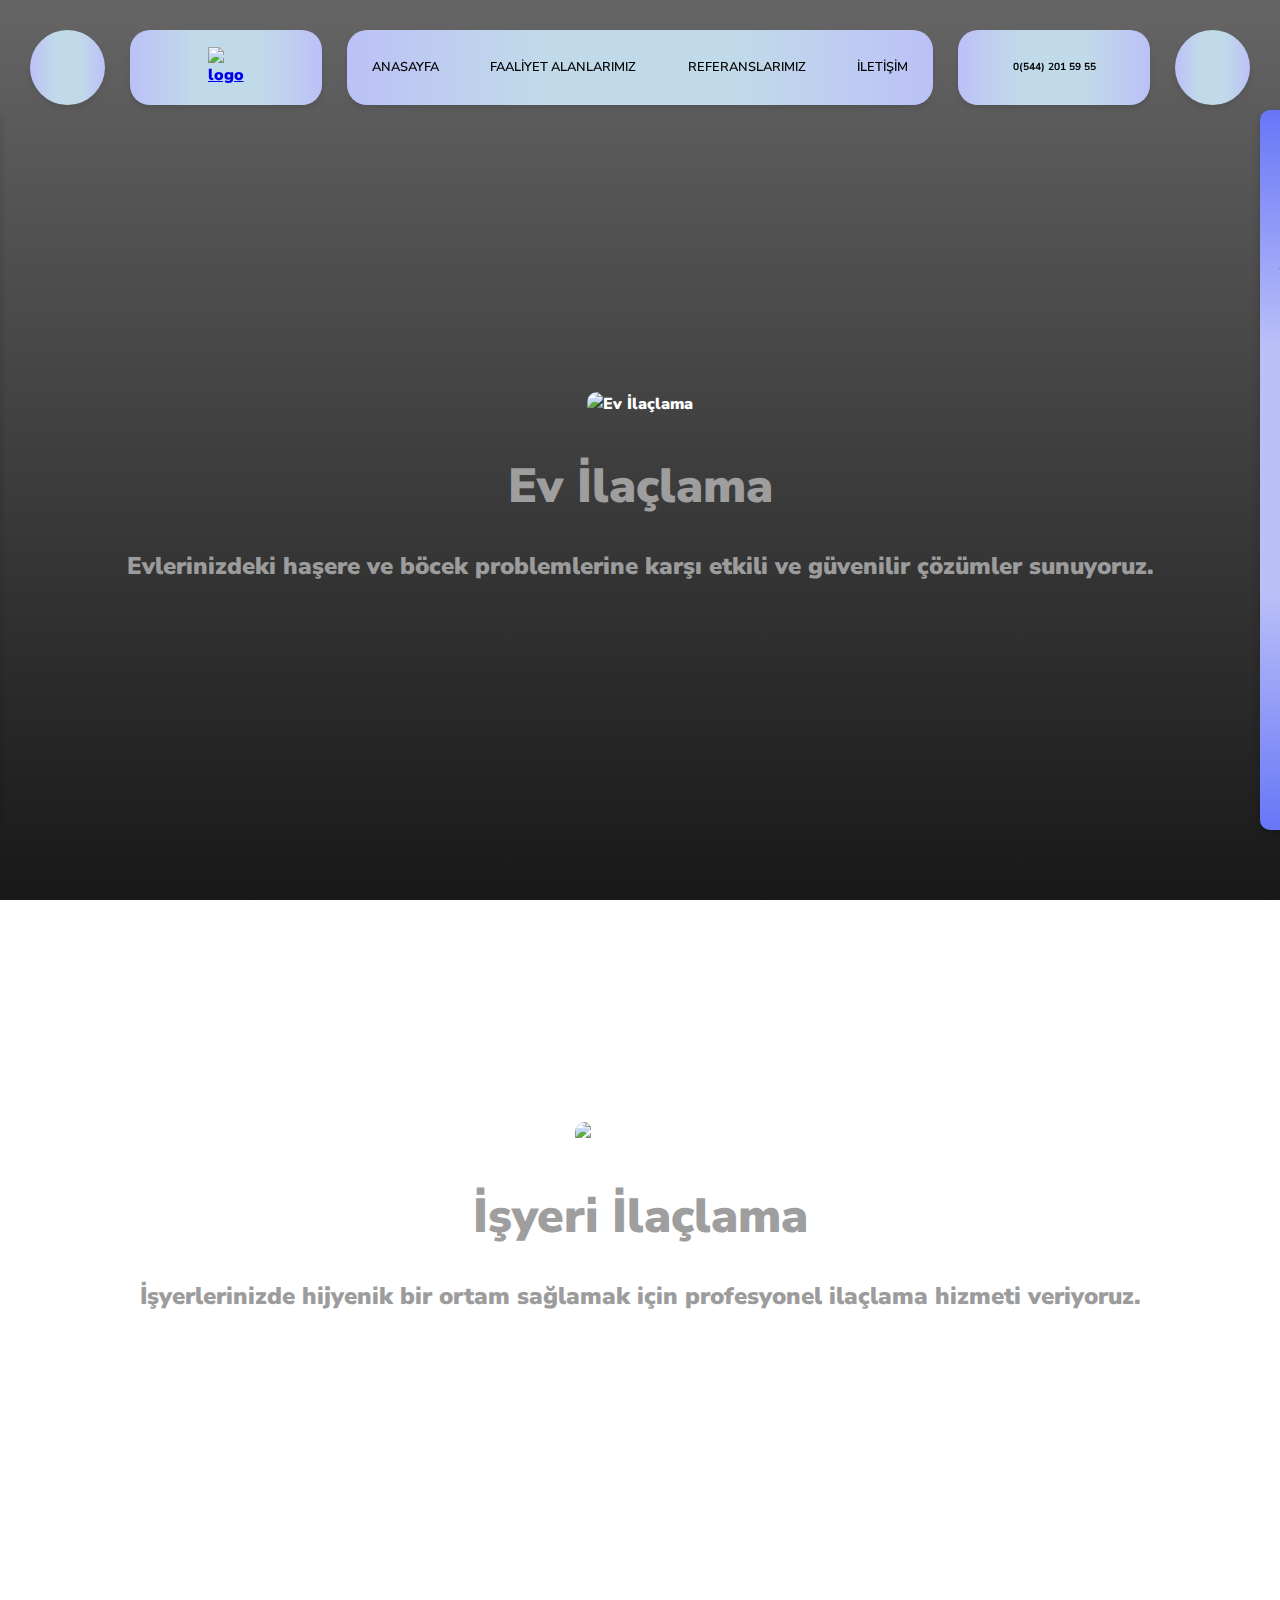
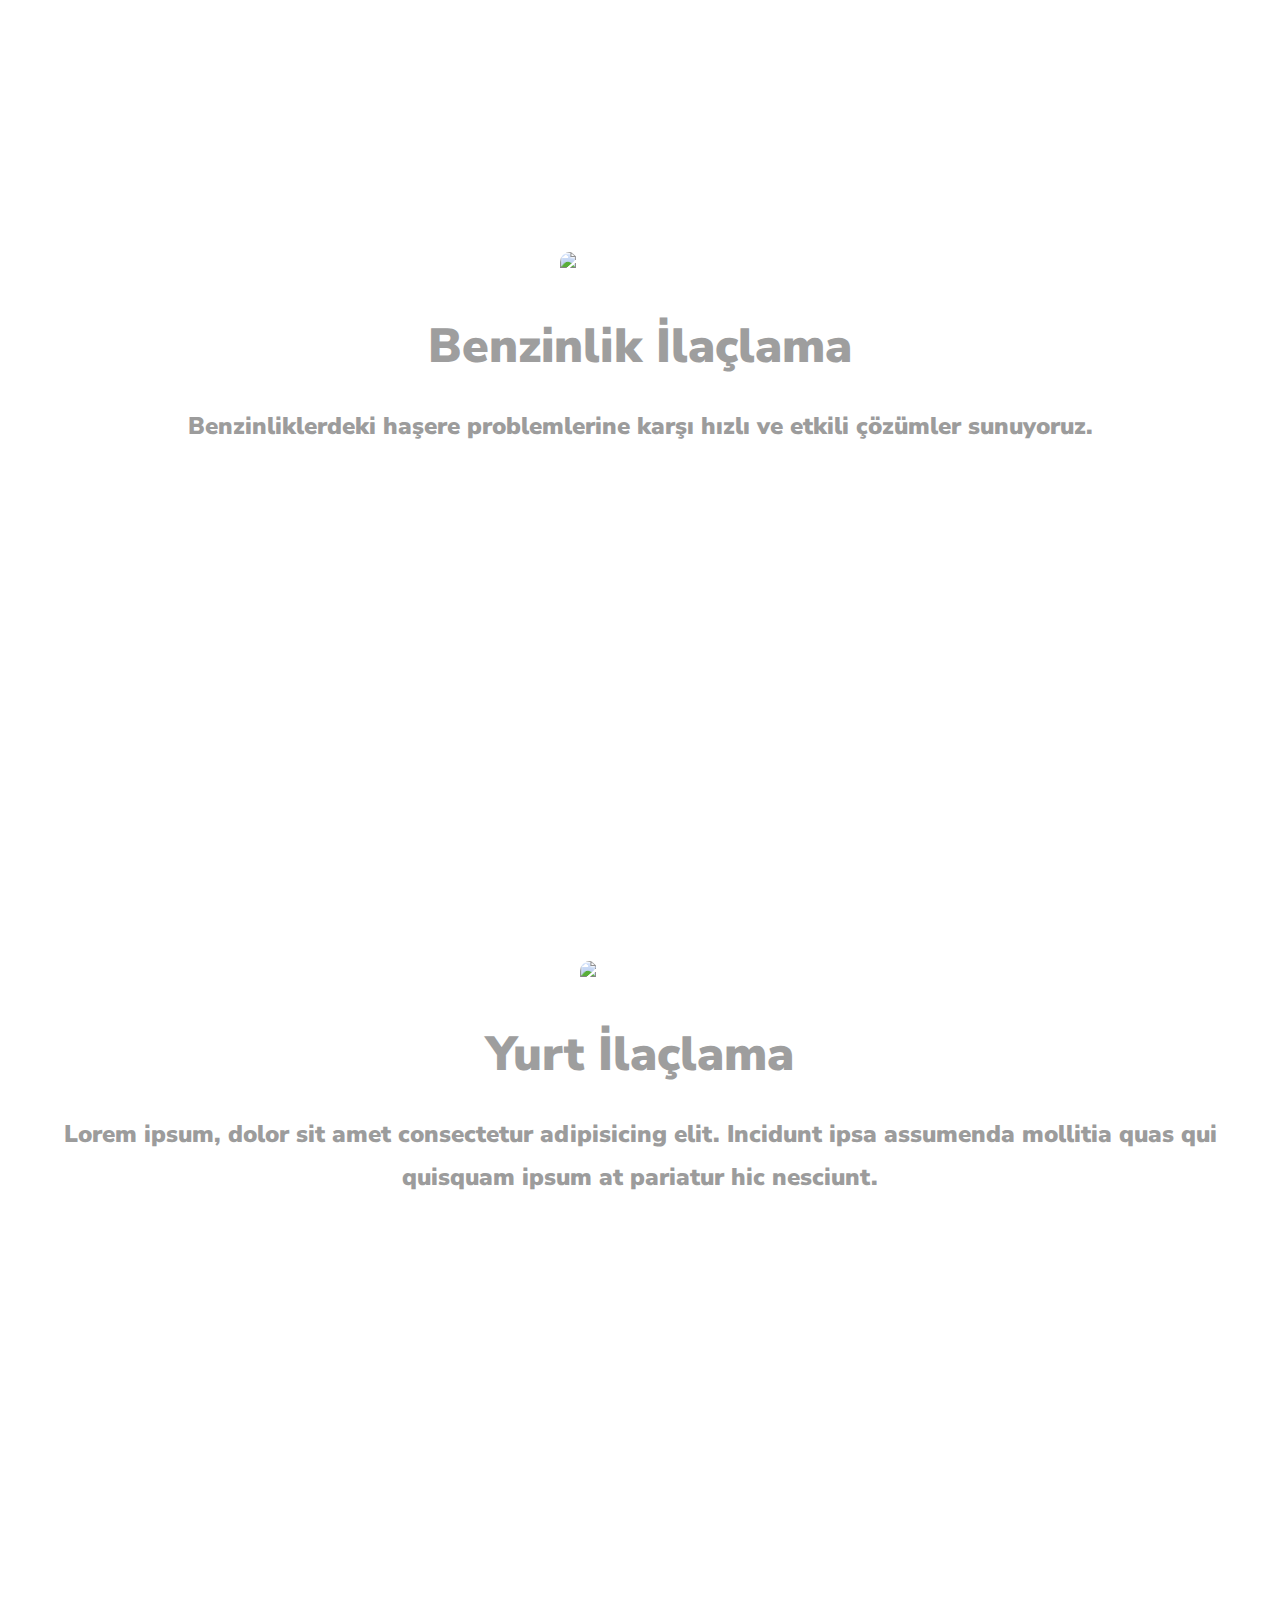
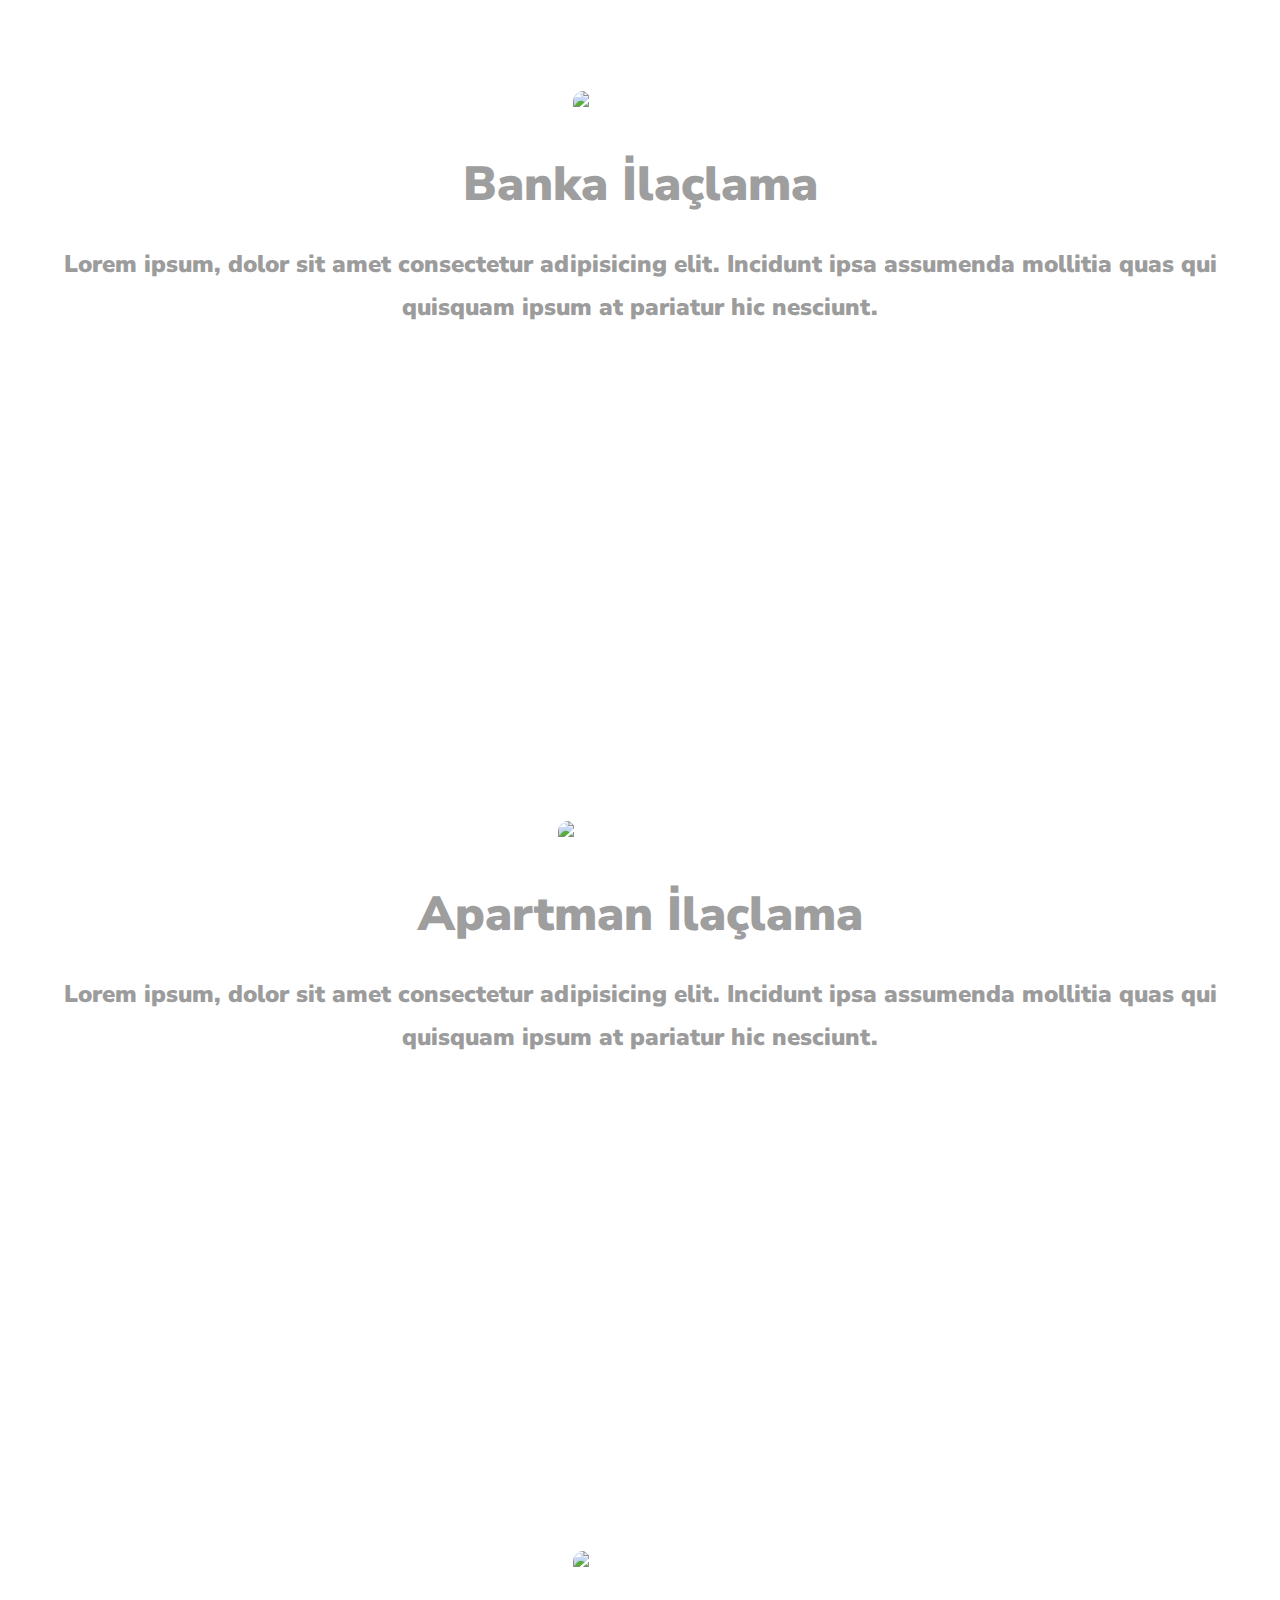
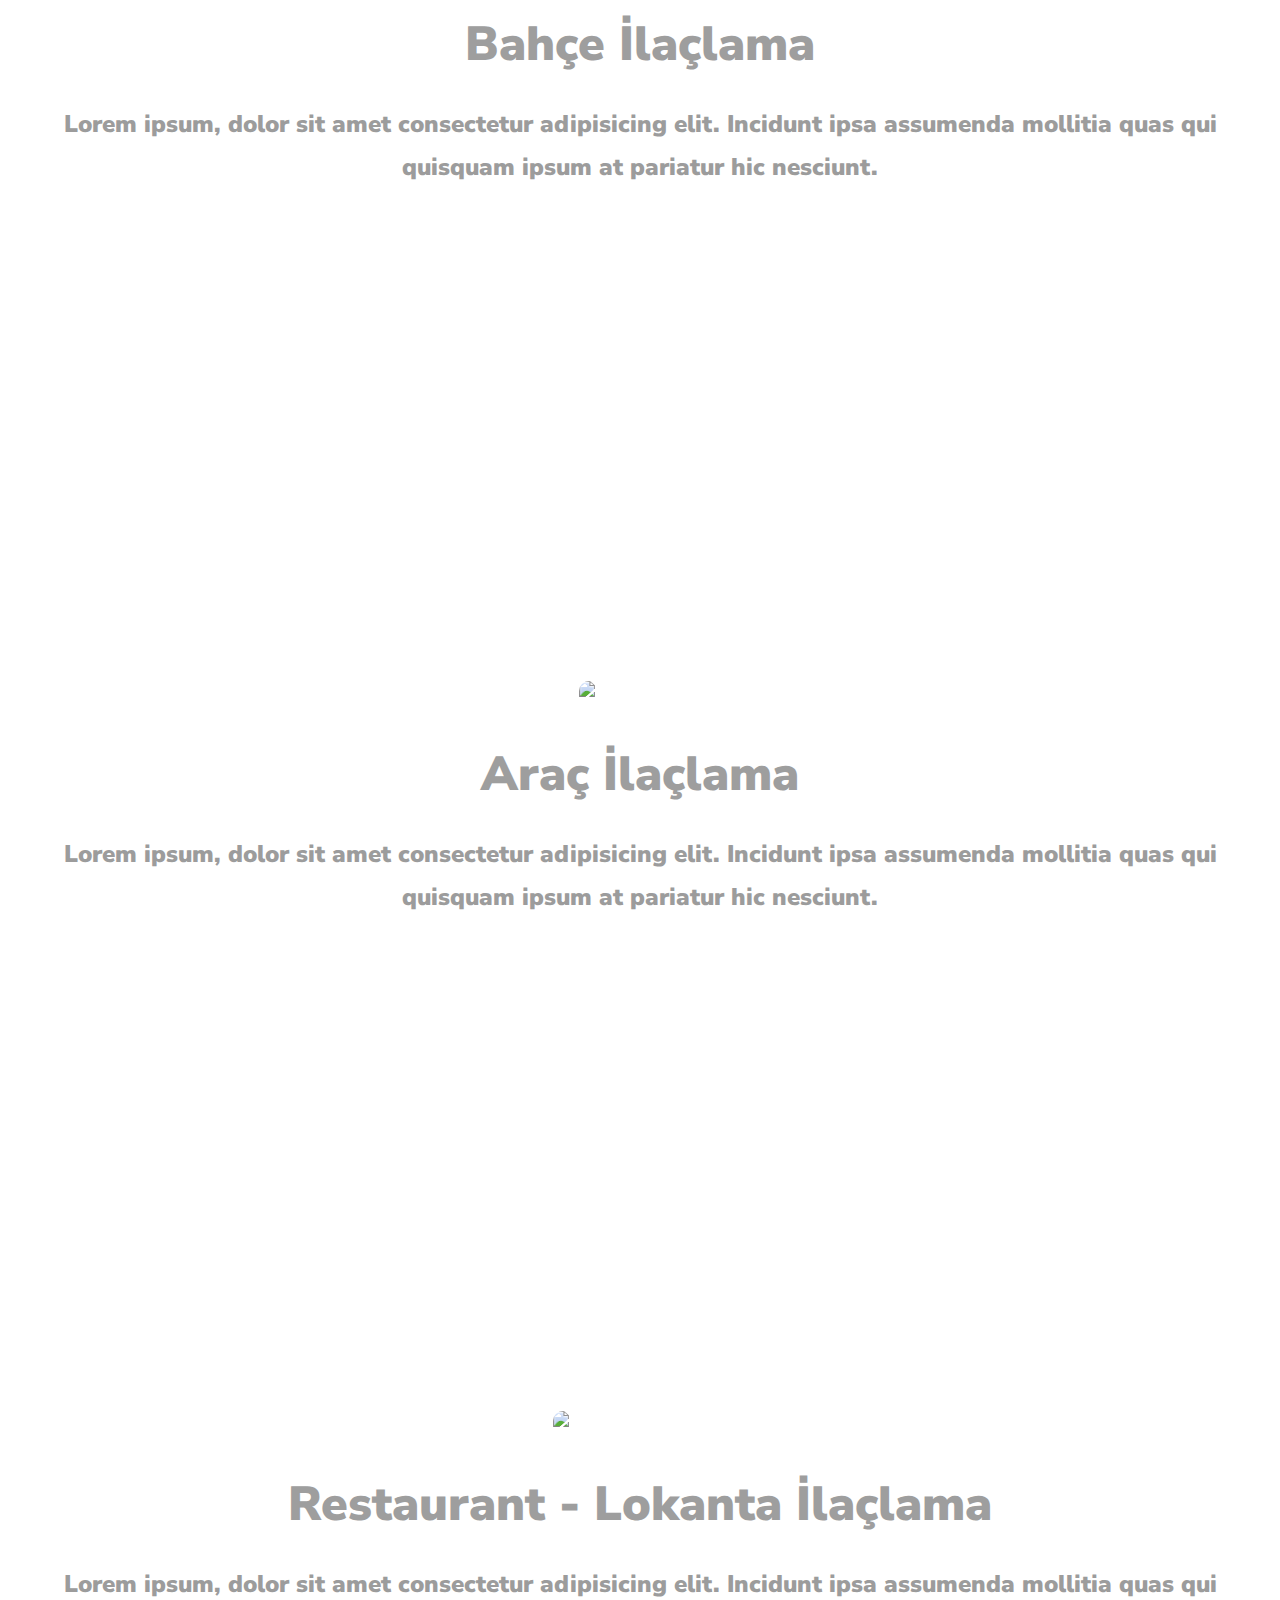
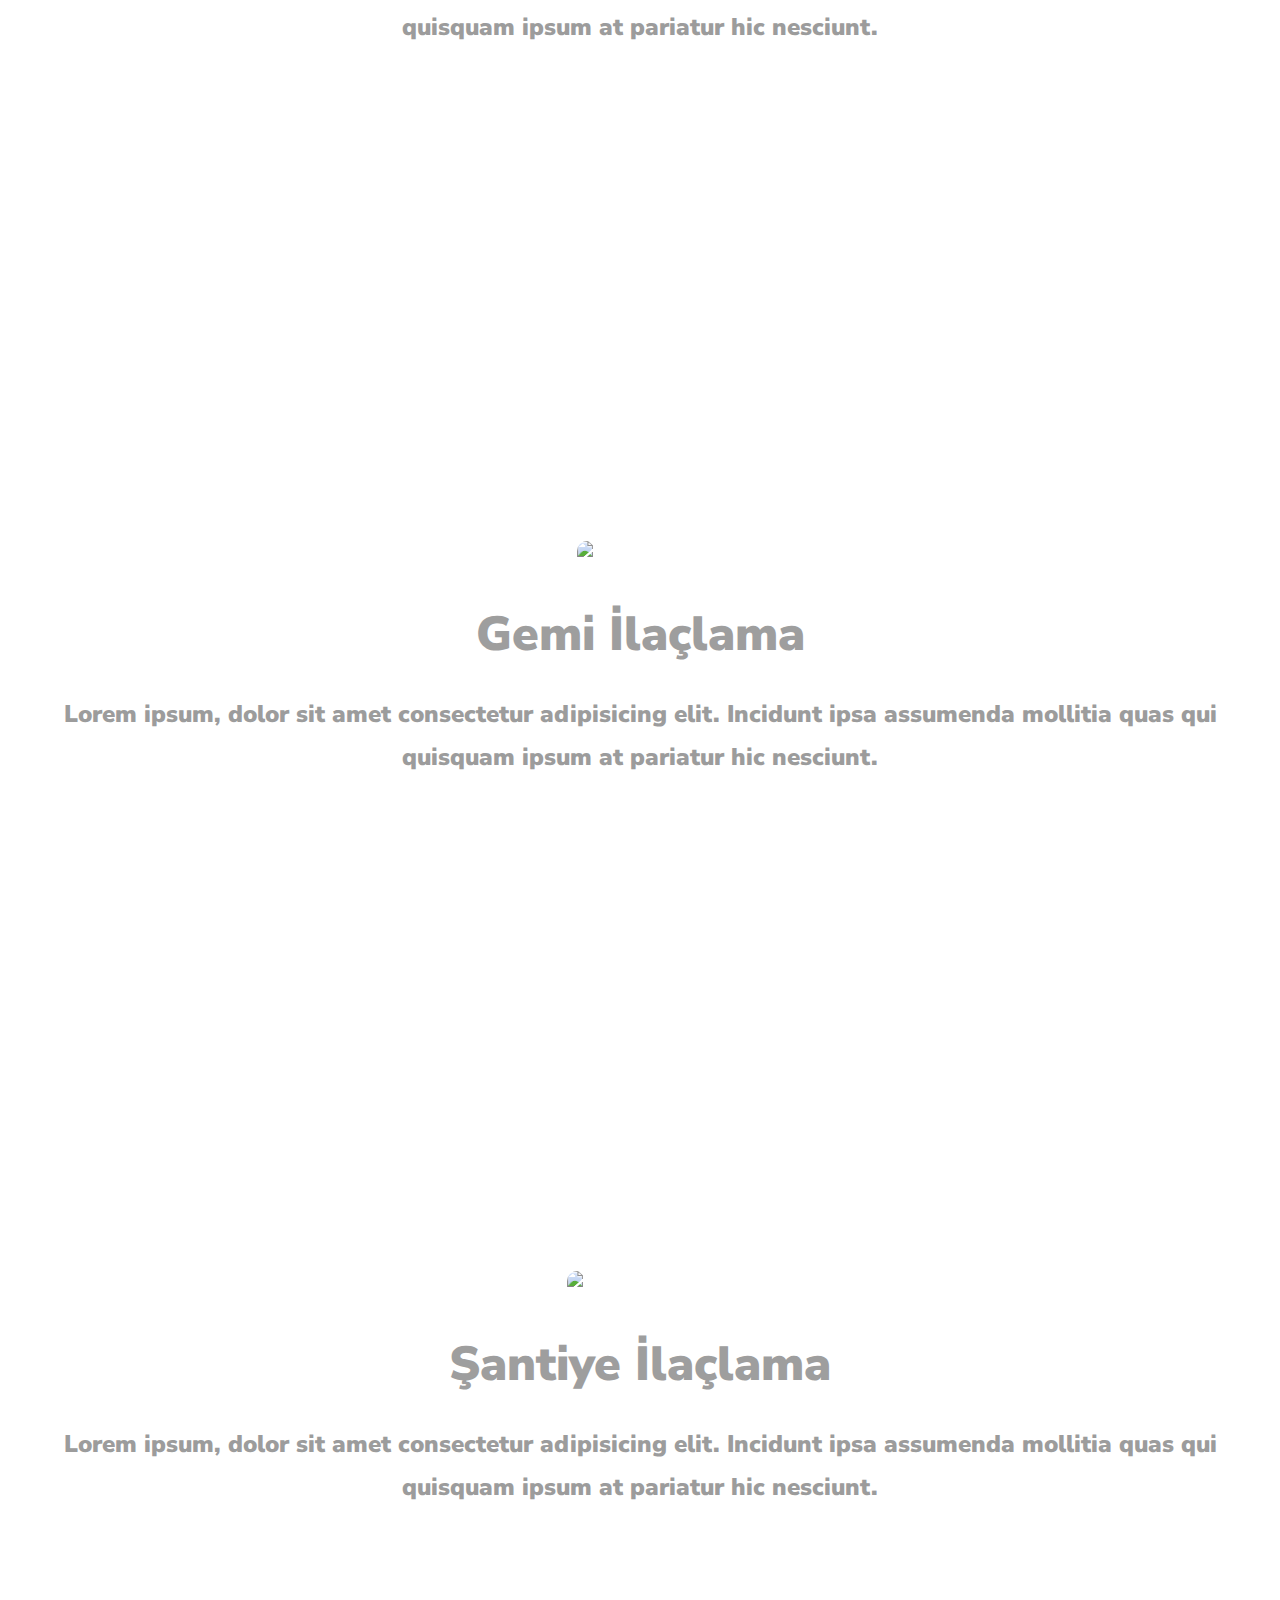
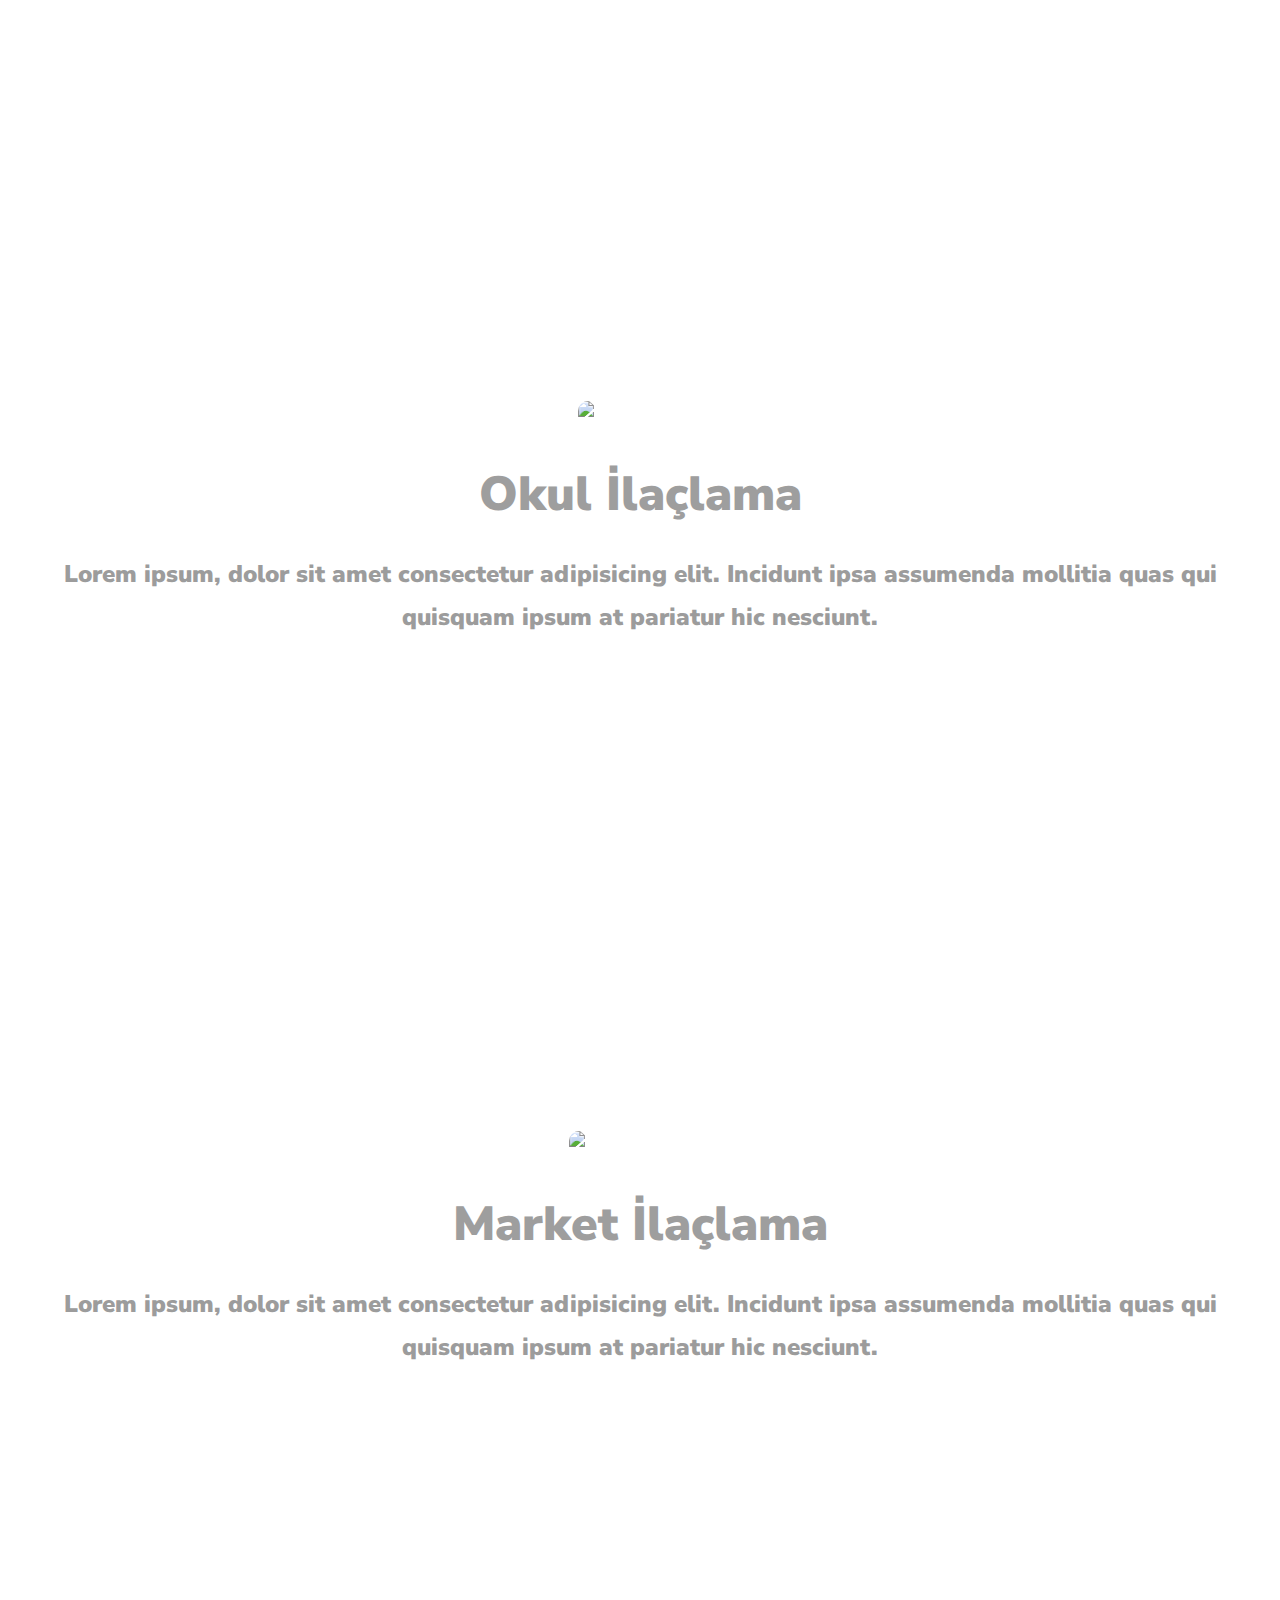
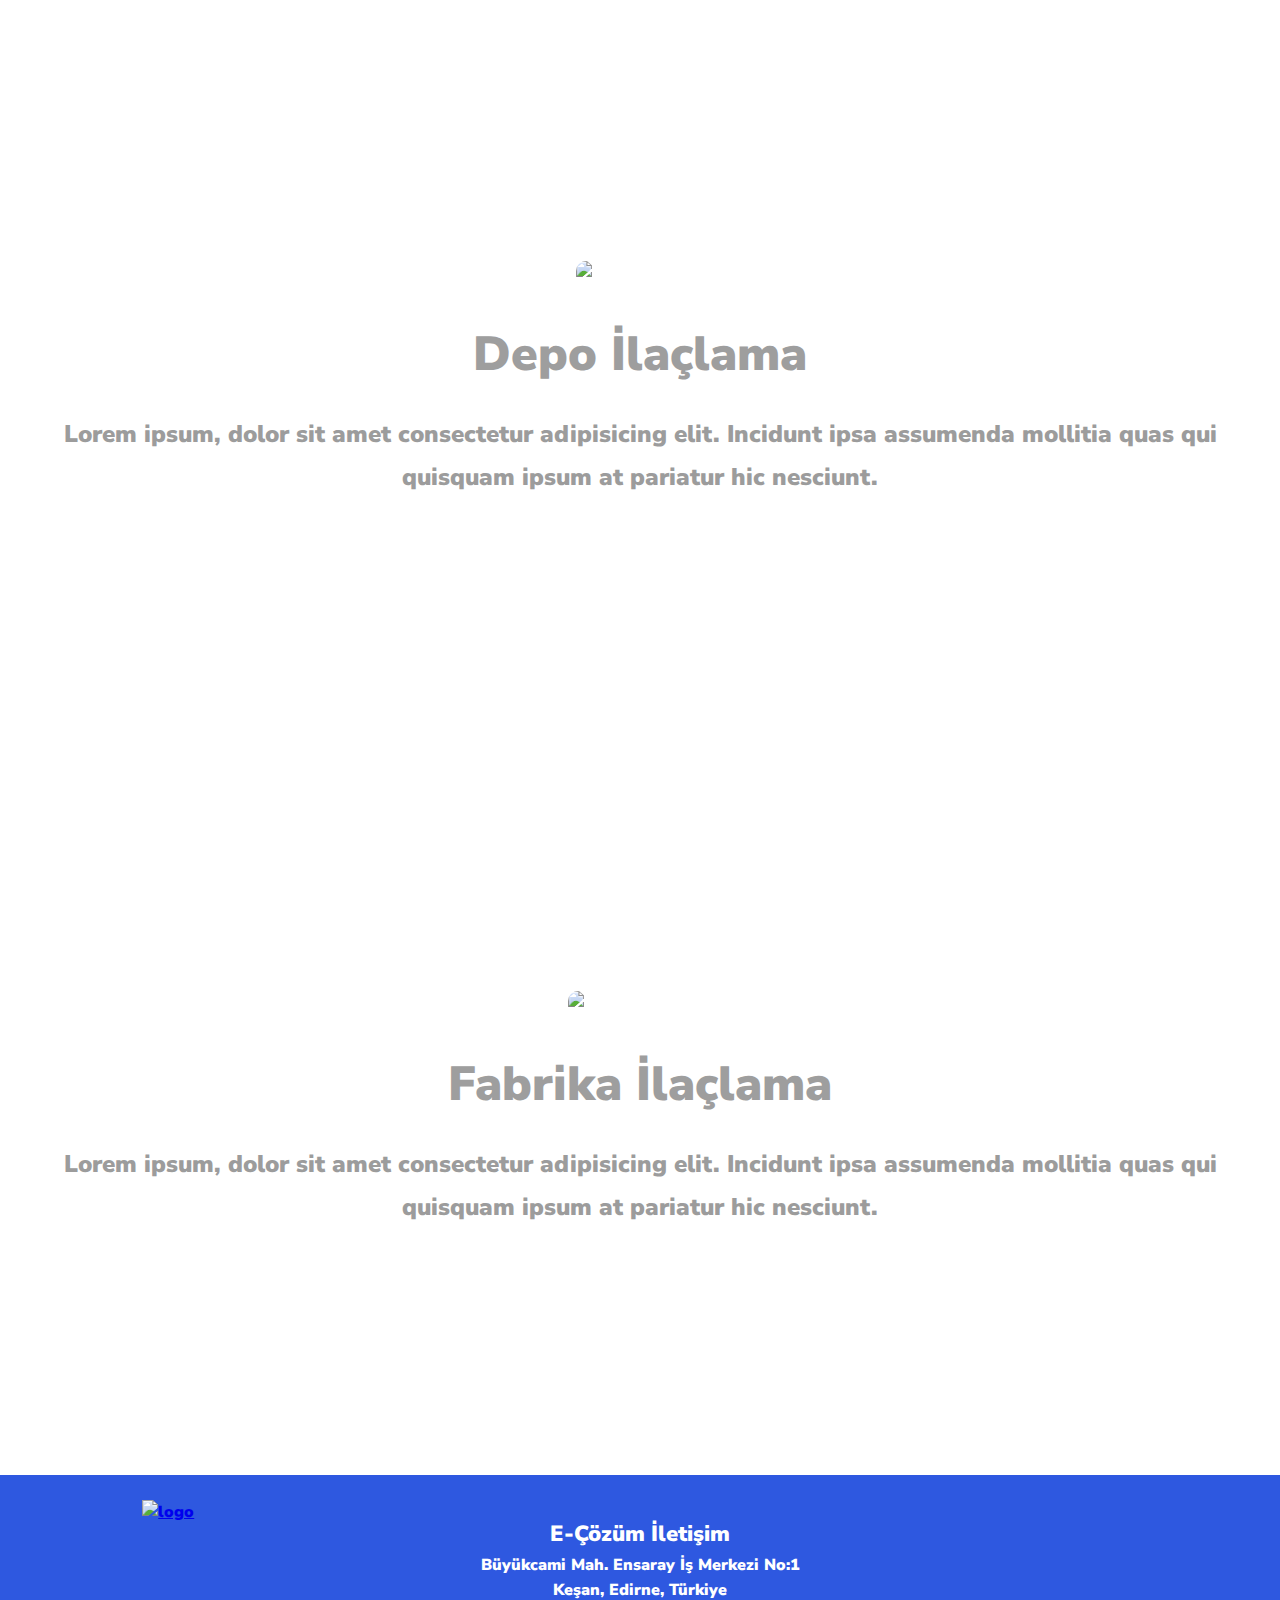
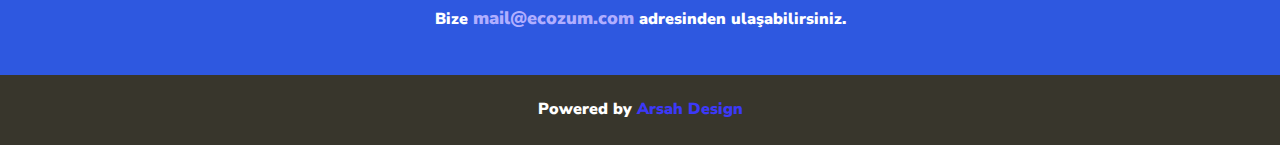
==== faaliyetler.html @ c4c4b260 "Add files via upload" ====
<!DOCTYPE html>
<html lang="tr">
<head>
    <meta charset="UTF-8">
    <meta name="viewport" content="width=device-width, initial-scale=1.0">
    <title>e-Çözüm - Faaliyet Alanları</title>
    <link rel="stylesheet" href="faaliyetler.css">
    <link rel="stylesheet" href="style.css">
    <link rel="icon" type="title_img" href="gör/logoyazısız.png">
</head>
<body>


    <nav class="navbar">

        <button id="navbuton" class="navbuton">
             <ion-icon name="menu-outline"></ion-icon>
         </button>
         
         <div class="navlogo">
            <a href="index.html"><img src="gör/logocozum.png" alt="logo" title="Anasayfa"> </a>            
         </div>
 
         <div class="navlogo2">
            <a href="index.html"><img src="gör/logoyazısız.png" alt="logo">  </a>           
         </div>
                       
         <div class="main-menu">
             <a href="index.html" class="nav-item">
                         
                 <span class="nav-text">ANASAYFA</span>   
             </a>
             <a href="faaliyetler.html" class="nav-item">
                         
                <span class="nav-text">FAALİYET ALANLARIMIZ</span>
             </a>
             <a href="referanslarımız.html" class="nav-item">
                         
                 <span class="nav-text">REFERANSLARIMIZ</span>
             </a>
             <a href="iletisim.html" class="nav-item">
                         
                 <span class="nav-text">İLETİŞİM</span>
             </a>
         </div>
                 
         <div class="navtel">
             <a href="tel:+905542015955" title="Ara"><ion-icon name="call"></ion-icon> 0(544) 201 59 55 </a>
         </div>
 
         <div class="navtel2">
             <a href="tel:+905542015955"><ion-icon name="call"></ion-icon></a>
         </div>
 
 
         <div class="navwp">
            <a href="https://wa.me/905542015955" target="_blank"><ion-icon name="logo-whatsapp"></ion-icon></a>           
         </div>
         
     </nav>

    <div class="side-menu" id="sideMenu">
        <a id="sidea" href="index.html"><img id="sidelogo" src="gör/logoyazılı.png" alt="logoo"></a>
        <ul>
            <li><a href="index.html">Anasayfa</a></li>
            <li><a href="faaliyetler.html">Faaliyet Alanlarımız</a></li>
            <li><a href="referanslarımız.html">Referanslarımız</a></li>
            <li><a href="iletisim.html">İletişim</a></li>
        </ul>
    </div>


    <!-- Sol Kenar Menüsü -->
    <aside class="side-menu-left">
        <ul>
            <li><a href="#ev">Ev İlaçlama</a></li>
            <li><a href="#isyeri">İşyeri-Ofis İlaçlama</a></li>
            <li><a href="#benzinlik">Benzinlik İlaçlama</a></li>
            <li><a href="#yurt">Yurt İlaçlama</a></li>
            <li><a href="#banka">Banka İlaçlama</a></li>
            <li><a href="#apartman">Apartman İlaçlama</a></li>
            <li><a href="#bahce">Bahçe İlaçlama</a></li>
            <li><a href="#arac">Araç İlaçlama</a></li>
            <li><a href="#restaurant-lokanta">Restaurant-Lokanta İlaçlama</a></li>
            <li><a href="#Gemi">Gemi İlaçlama</a></li>
            <li><a href="#santiye">Şantiye İlaçlama</a></li>
            <li><a href="#okul">Okul İlaçlama</a></li>
            <li><a href="#market">Market İlaçlama</a></li>
            <li><a href="#depo">Depo İlaçlama</a></li>
            <li><a href="#fabrika">Fabrika İlaçlama</a></li>
        </ul>
    </aside>

    <!-- Uygulama Alanları -->
    <section class="fullscreen-section" id="ev">
        <div class="content">
            <img src="gör/ev.jpg" alt="Ev İlaçlama">
            <h2>Ev İlaçlama</h2>
            <p>Evlerinizdeki haşere ve böcek problemlerine karşı etkili ve güvenilir çözümler sunuyoruz.</p>
        </div>
    </section>

    <section class="fullscreen-section" id="isyeri">
        <div class="content">
            <img src="gör/ofis.jpg" alt="İşyeri İlaçlama">
            <h2>İşyeri İlaçlama</h2>
            <p>İşyerlerinizde hijyenik bir ortam sağlamak için profesyonel ilaçlama hizmeti veriyoruz.</p>
        </div>
    </section>

    <section class="fullscreen-section" id="benzinlik">
        <div class="content">
            <img src="gör/logocozum.png" alt="Benzinlik İlaçlama">
            <h2>Benzinlik İlaçlama</h2>
            <p>Benzinliklerdeki haşere problemlerine karşı hızlı ve etkili çözümler sunuyoruz.</p>
        </div>
    </section>

    <section class="fullscreen-section" id="yurt">
        <div class="content">
            <img src="gör/yurt.jpg" alt="Yurt İlaçlama">
            <h2>Yurt İlaçlama</h2>
            <p>Lorem ipsum, dolor sit amet consectetur adipisicing elit. Incidunt ipsa assumenda mollitia quas qui quisquam ipsum at pariatur hic nesciunt.</p>
        </div>
    </section>

    <section class="fullscreen-section" id="banka">
        <div class="content">
            <img src="gör/logocozum.png" alt="Banka İlaçlama">
            <h2>Banka İlaçlama</h2>
            <p>Lorem ipsum, dolor sit amet consectetur adipisicing elit. Incidunt ipsa assumenda mollitia quas qui quisquam ipsum at pariatur hic nesciunt.</p>
        </div>
    </section>

    <section class="fullscreen-section" id="apartman">
        <div class="content">
            <img src="gör/apartman.jpg" alt="Apartman İlaçlama">
            <h2>Apartman İlaçlama</h2>
            <p>Lorem ipsum, dolor sit amet consectetur adipisicing elit. Incidunt ipsa assumenda mollitia quas qui quisquam ipsum at pariatur hic nesciunt.</p>
        </div>
    </section>

    <section class="fullscreen-section" id="bahce">
        <div class="content">
            <img src="gör/bahçe.jpg" alt="Bahçe İlaçlama">
            <h2>Bahçe İlaçlama</h2>
            <p>Lorem ipsum, dolor sit amet consectetur adipisicing elit. Incidunt ipsa assumenda mollitia quas qui quisquam ipsum at pariatur hic nesciunt.</p>
        </div>
    </section>

    <section class="fullscreen-section" id="arac">
        <div class="content">
            <img src="gör/logocozum.png" alt="Araç İlaçlama">
            <h2>Araç İlaçlama</h2>
            <p>Lorem ipsum, dolor sit amet consectetur adipisicing elit. Incidunt ipsa assumenda mollitia quas qui quisquam ipsum at pariatur hic nesciunt.</p>
        </div>
    </section>

    <section class="fullscreen-section" id="restaurant-lokanta">
        <div class="content">
            <img src="gör/lokanta.jpg" alt="Restaurant İlaçlama">
            <h2>Restaurant - Lokanta İlaçlama</h2>
            <p>Lorem ipsum, dolor sit amet consectetur adipisicing elit. Incidunt ipsa assumenda mollitia quas qui quisquam ipsum at pariatur hic nesciunt.</p>
        </div>
    </section>

    <section class="fullscreen-section" id="gemi">
        <div class="content">
            <img src="gör/logocozum.png" alt="Gemi İlaçlama">
            <h2>Gemi İlaçlama</h2>
            <p>Lorem ipsum, dolor sit amet consectetur adipisicing elit. Incidunt ipsa assumenda mollitia quas qui quisquam ipsum at pariatur hic nesciunt.</p>
        </div>
    </section>

    <section class="fullscreen-section" id="santiye">
        <div class="content">
            <img src="gör/şantiye.jpg" alt="Şantiye İlaçlama">
            <h2>Şantiye İlaçlama</h2>
            <p>Lorem ipsum, dolor sit amet consectetur adipisicing elit. Incidunt ipsa assumenda mollitia quas qui quisquam ipsum at pariatur hic nesciunt.</p>
        </div>
    </section>

    <section class="fullscreen-section" id="okul">
        <div class="content">
            <img src="gör/okul.jpg" alt="Okul İlaçlama">
            <h2>Okul İlaçlama</h2>
            <p>Lorem ipsum, dolor sit amet consectetur adipisicing elit. Incidunt ipsa assumenda mollitia quas qui quisquam ipsum at pariatur hic nesciunt.</p>
        </div>
    </section>

    <section class="fullscreen-section" id="market">
        <div class="content">
            <img src="gör/logocozum.png" alt="Market İlaçlama">
            <h2>Market İlaçlama</h2>
            <p>Lorem ipsum, dolor sit amet consectetur adipisicing elit. Incidunt ipsa assumenda mollitia quas qui quisquam ipsum at pariatur hic nesciunt.</p>
        </div>
    </section>

    <section class="fullscreen-section" id="depo">
        <div class="content">
            <img src="gör/logocozum.png" alt="Depo İlaçlama">
            <h2>Depo İlaçlama</h2>
            <p>Lorem ipsum, dolor sit amet consectetur adipisicing elit. Incidunt ipsa assumenda mollitia quas qui quisquam ipsum at pariatur hic nesciunt.</p>
        </div>
    </section>

    <section class="fullscreen-section" id="fabrika">
        <div class="content">
            <img src="gör/fabrika.jpg" alt="Fabrika İlaçlama">
            <h2>Fabrika İlaçlama</h2>
            <p>Lorem ipsum, dolor sit amet consectetur adipisicing elit. Incidunt ipsa assumenda mollitia quas qui quisquam ipsum at pariatur hic nesciunt.</p>
        </div>
    </section>

    <button id="scr" class="scroll-to-top" onclick="scrollToTop()"><ion-icon class="up_icon" name="chevron-up-outline"></ion-icon></button>


    <footer>

       
        <div id="yan">
            <a href="index.html"><img src="gör/logoyazılıbeyaz.png" alt="logo"></a>
             <span id="addrs">  
                <p id="cont-ttl">E-Çözüm İletişim</p>
                <p id="cont">Büyükcami Mah. Ensaray İş Merkezi No:1 <br>Keşan, Edirne, Türkiye</p>
                <p id="ilp">Bize <a id="fmail" href="mailto:mail@ecozum.com">mail@ecozum.com</a> adresinden ulaşabilirsiniz.</p>
             </span>

             <div id="social">
                <a href="https://www.instagram.com/e.cozumcevre" target="_blank"><ion-icon name="logo-instagram"></ion-icon></a>
                <a href="https://wa.me/905542015955" target="_blank"><ion-icon name="logo-whatsapp"></ion-icon></a>
             </div>
        </div>

        
    

 
 </footer>
 <footer id="deep">
    <p>Powered by <a href="https://arsahhub.github.io/arsah/" target="_blank">Arsah Design</a></p>

  </footer> 


    <script src="script.js"></script>

    
    <script type="module" src="https://unpkg.com/ionicons@7.1.0/dist/ionicons/ionicons.esm.js"></script>
    <script nomodule src="https://unpkg.com/ionicons@7.1.0/dist/ionicons/ionicons.js"></script>


</body>
</html>
---- faaliyetler.css ----
body {
    
    background-image: 
     linear-gradient(
       rgba(0, 0, 0, 0.604),  
       rgba(0, 0, 0, 0.907)
     ), 
     url(/gör/bcdeneme2.jpg);
     /* background-image: url(/gör/bcdeneme2.jpg); */
     background-size: cover;
     background-attachment: fixed;
     background-position: 50%;
     transition: 0.5s;
     line-height: 1.6;
     color: #ffffff;    
 }

/* Sağ Kenar Menüsü */
.side-menu-left {
    position: fixed;
    right: -230px; /* Menü başlangıçta gizli */
    height: 80%;
    top: 110px;
    background: linear-gradient(to top,#6776f7,#bbc1f7,#bbc1f7,#6776f7);
    border-radius: 10px;
    box-shadow: 0 4px 8px rgba(0, 0, 0, 0.2);
    padding: 20px;
    z-index: 1000;
    width: 250px; /* Menü genişliği */
    transition:  0.3s;
    animation:infinite 8s merhabı;
    animation-delay: 2s;
    overflow-y: scroll;
    
}

@keyframes merhabı{
    15%{transform: translatex(-10px);}
    17%{transform: translatex(0);}
    100%{transform: 0;}
}

.side-menu-left:hover {
    right: -19px; /* Fare üzerine gelince menü açılsın */
    animation: none;
}

.side-menu-left ul {
    list-style: none;
    padding: 0;
    margin: 0;
}

.side-menu-left ul li {
    margin-bottom: 15px;
}

.side-menu-left ul li a {
    text-decoration: none;
    color: #333;
    font-size: 1.1rem;
    transition: color 0.3s;
}

.side-menu-left ul li a:hover {
    color: #ffffff;
}

.fullscreen-section {
    height: 730px;
    display: flex;
    justify-content: center;
    align-items: center;
    text-align: center;
    background-size: cover;
    background-position: center;
    
}


.fullscreen-section .content {
    max-width: 1200px;
    width: 100%;
    padding: 20px;
}

.fullscreen-section img {
    max-width: 100%;
    height: auto;
    border-radius: 10px;
    margin-bottom: 30px;
    width: 800px;
}

.fullscreen-section h2 {
    font-size: 3rem;
    margin-bottom: 20px;
    color: #9e9e9e;
}

.fullscreen-section p {
    font-size: 1.5rem;
    color: #9c9c9c;
    line-height: 1.8;
}
---- style.css ----
@import url('https://fonts.googleapis.com/css2?family=Nunito+Sans:ital,opsz,wght@0,6..12,200..1000;1,6..12,200..1000&display=swap');
*{
    padding: 0;
    margin: 0;
    box-sizing: border-box;
    font-family: "Nunito Sans", serif;
    font-weight: bolder;
    scroll-behavior: smooth;

}

/* body {
    
   background-image: 
    linear-gradient(
      rgba(0, 0, 0, 0.404),  
      rgba(0, 0, 0, 0.507)
    ), 
    url(/gör/bcdeneme2.jpg);
    background-size: cover;
    background-attachment: fixed;
    background-position: 50%;
    transition: 0.5s;
    line-height: 1.6;
    color: #ffffff;    
} */

.navbar {
    margin-top: 30px;
    height: 75px;
    justify-content: space-evenly;
    align-items: center;
    display: flex;
    width: 100%;
    margin-bottom: 20px;
    padding-left: 5px;
    padding-right: 5px;
    position: sticky;
    top: 10px;
    z-index: 9999;

}

.navbuton{
    background: linear-gradient(to left,#bbc1f7,#c1dae9,#c1dae9,#bbc1f7);
    display: flex;
    align-items: center;
    justify-content: center;
    height: 75px;
    width: 75px;
    border-radius: 50%;
    box-shadow: 0 4px 6px -1px rgba(0, 0, 0, 0.1);
    text-align: center;
    transition: 0.3s;
    cursor: pointer;
    overflow: hidden;
    border: none;

    
}



.navbuton ion-icon{
        color: black;
        width: 100%;
        padding-top: 30px;
        padding-bottom: 30px;
        overflow: hidden;
        font-size: 40px;
        transition: 0.3s;
}

.navbuton ion-icon:hover{
    transform: scale(1.05);
    color: #ce250e;
}


.navlogo{
    background: linear-gradient(to left,#bbc1f7,#c1dae9,#c1dae9,#bbc1f7);
    display: flex;
    align-items: center;
    justify-content: center;
    height: 75px;
    border-radius: 20px;
    box-shadow: 0 4px 6px -1px rgba(0, 0, 0, 0.1); 
    transition: 0.3s;
    width: 15vw;

}
.navlogo a{
    display: flex;
    align-items: center;
    justify-content: center;
    height: 100%;
}

.navlogo:hover{
    transform: scale(1.09);
}

.navlogo img{
    width: 70%;

}

.navlogo2{
    background: linear-gradient(to left,#bbc1f7,#c1dae9,#c1dae9,#bbc1f7);
    display: flex;
    align-items: center;
    justify-content: center;
    height: 75px;
    border-radius: 10px;
    box-shadow: 0 4px 6px -1px rgba(0, 0, 0, 0.1);
    transition: 0.3s;
    width: 45vw;
    display: none;
    overflow: hidden;
    
}

.navlogo2 img{
    height: 70%;
    padding-left: 200px;
    padding-right: 200px;

}
.navlogo2 a{
    display: flex;
    align-items: center;
    justify-content: center;
    height: 100%;

}



.navtel{
    background: linear-gradient(to left,#bbc1f7,#c1dae9,#c1dae9,#bbc1f7);
    display: flex;
    align-items: center;
    justify-content: center;
    height: 75px;
    min-width: 75px;
    border-radius: 20px;
    box-shadow: 0 4px 6px -1px rgba(0, 0, 0, 0.1);
    text-align: center;  
    width: 15vw; 
}

.navtel2{
    background: linear-gradient(to left,#bbc1f7,#c1dae9,#c1dae9,#bbc1f7);
    display: flex;
    align-items: center;
    justify-content: center;
    height: 75px;
    width: 75px;
    border-radius: 150px;
    box-shadow: 0 4px 6px -1px rgba(0, 0, 0, 0.1);
    text-align: center; 
    display: none; 
}

.navwp{
    background: linear-gradient(to left,#bbc1f7,#c1dae9,#c1dae9,#bbc1f7);
    display: flex;
    align-items: center;
    justify-content: center;
    height: 75px;
    width: 75px;
    border-radius: 150px;
    box-shadow: 0 4px 6px -1px rgba(0, 0, 0, 0.1);
    text-align: center;
    transition: 0.3s;
    cursor: pointer;
    overflow: hidden;
    border: none;

}

.mobilwp{
    background: linear-gradient(to left,#bbc1f7,#c1dae9,#c1dae9,#bbc1f7);
    display: none;
    position: sticky;
    align-items: center;
    justify-content: center;
    height: 45px;
    width: 45px;
    border-radius: 150px;
    box-shadow: 0 4px 6px -1px rgba(0, 0, 0, 0.1);
    text-align: center;
    transition: 0.3s;
    cursor: pointer;
    overflow: hidden;
    border: none;
    bottom: 5px;
    left: 10px;
    z-index: 9998;
}
.mobilwp a{
    color: green;
    width: 100%;
    padding-top: 35px;
    padding-bottom: 23px;
    overflow: hidden;
    font-size: 40px;
    transition: 0.3s;
}
.navwp a{
    color: green;
    width: 100%;
    padding-top: 35px;
    padding-bottom: 23px;
    overflow: hidden;
    font-size: 40px;
    transition: 0.3s;
    
}
.navwp a:hover{
    color: #ce250e;
    transform: scale(1.05);
}

.navtel a{
    color: black;
    width: 100%;
    padding-top: 30px;
    padding-bottom: 30px;
    overflow: hidden;
    text-decoration: none;
    padding-left: 2vw;
    padding-right: 2vw;
    font-size: 0.8vw;
    font-weight: 700;
    
}

.navtel a:hover{
    color: #ce250e;
}
.navtel:hover{
    animation: 0.4s normal tel;
}

.navtel2 a{
    color: black;
    width: 100%;
    padding-top: 33px;
    padding-bottom: 27px;
    overflow: hidden;
    text-decoration: none;
    padding-left: 2vw;
    padding-right: 2vw;

    
}

.navtel2 a:hover{
    color: #ce250e;
}
.navtel2:hover{
    animation: 0.4s normal tel;
}

@keyframes tel{
    16%{transform: translateX(5px);}
    33%{transform: translateX(-5px);}
    47%{transform: translateX(5px);}
    66%{transform: translateX(-5px);}
    72%{transform: translateX(5px);}
    100%{translate:0 ;}
    
}

.main-menu {
    display: flex;
    align-items: center;
    gap: 4vw;   
    background: linear-gradient(to left,#bbc1f7,#c1dae9,#c1dae9,#bbc1f7);
    box-shadow: 0 4px 6px -1px rgba(0, 0, 0, 0.1);  
    border-radius:20px;
    height: 100%;
    padding-left: 2vw;
    padding-right: 2vw;
}


.nav-item {
    display: flex;
    align-items: center;
    gap: 0.25rem;
    text-decoration: none;
    color: #000000;
    position: relative;
    transition: all 0.2s;
    
}

.nav-item:hover {
    color: #ce250e;
    font-weight: 100px;
}

.nav-item .icon {
    transition: transform 0.2s;
}

.nav-item:hover .icon {
    transform: scale(1.1);
}

.nav-item::after {
    content: '';
    position: absolute;
    bottom: 0;
    left: 0;
    width: 100%;
    height: 2px;
    background-color: #ce250e;
    transform: scaleX(0);
    transition: transform 0.2s;
}

.nav-item:hover::after {
    transform: scaleX(1);
}

.nav-text {
    font-weight: 600;
    font-size: 1vw;
    
}





footer{
    
    display: flex;
    align-items: center;
    height: 200px;
    background-color: #2e58e0;
    justify-content: center;
}
#addrs{
    display: flex;
    flex-direction: column;
    text-align: center;
    
    min-width: 202px;
}
#cont-ttl{
    color: white;
    font-size: 22px;  
}
 
#cont{
    color: white;
}
footer img{
    display: flex;
    width: 150px;
    min-height: 150px;
    
}

#ilp{
    color: white;
}

#fmail{
    color: #b0aeff;
    text-decoration: none;
    font-size: large;
}



#yan{
    display: flex;
    justify-content: space-evenly;
    align-items: center;
    width: 100%;
    
   
}

#social{
   min-width: 150px;
   height: 150px;
   justify-content: space-evenly;
   align-items: center;
   display: flex;
   flex-direction: column;
}

#social ion-icon{
    color: #ffffff;
    font-size: 25px;
    transition: 0.5s;
}

#social ion-icon:hover{
    scale: 1.2;
    
}



#deep{
    text-align: center;
    color: #ffffff;
    background-color: #38362c;
    bottom: 0;
    width: 100%;
    height: 70px;
    align-items: center;
    justify-content: center;
    
}

#deep a{
    color: #3c39f8;
    text-decoration: none;
    transition: 0.3s;
}

#deep a:hover{
    text-decoration: underline 2px solid;
}
#sidelogo{
    width: 100%;
    display: flex;
}

#sidea{
    display: flex;
    width: 70%;
    margin: 0 auto;
}
.side-menu {
    position: fixed;
    border-radius: 10px;
    left: -250px; /* Başlangıçta gizli */
    width: 250px;
    height: 80%;
    top: 110px;
    background: linear-gradient(to top,#6776f7,#bbc1f7,#bbc1f7,#6776f7);
    padding-top: 20px;
    box-shadow: 2px 0 5px rgba(0, 0, 0, 0.1);
    transition: left 0.3s ease; /* Kayma animasyonu */
    z-index: 10000;
}

.side-menu ul {
    list-style: none;
    padding: 0;
    margin: 0 auto;
    padding-top: 50px;
    width: 90%;
}

.side-menu ul li {
    margin: 20px 0;
}

.side-menu ul li a {
    text-decoration: none;
    color: rgb(231, 216, 198);
    display: block;
    padding: 10px 30px;
    transition:  0.3s, color 0.3s;
    background-color: #6776f7;
    border-radius: 10px;
    
}

.side-menu ul li a:hover {
    background-color: #575757;
    color: #ffffff;
    border-radius: 5px;
    transform: scaley(1.1);
}

.scroll-to-top {
    position: fixed;
    bottom: 20px;
    right: -50px;
    width: 40px;
    height: 40px;
    border: none;
    border-radius: 10px;
    cursor: pointer;
    background-color: #6776f7;
    transition: 500ms;
    z-index: 1000;
    display: flex;
    align-items: center;
    justify-content: center;
    
}
.scroll-to-top ion-icon{
    color: #531a12;
    font-size: 1.5rem;
    margin: 0 auto;
    
}

.scroll-to-top:hover {
    background-color: #5162f5;
    transform: translateY(-5px);
    
}

@media screen and (max-width: 888px){
    .navlogo{
        display: none;
    }
    .navlogo2{
        display: flex;
        padding-left: 60px;
        padding-right:60px;
    }
    .navwp{
        display: none;
    }
    .main-menu{
        display: none;
    }
    .navbuton{
        display: flex;
    }

    .navbar{
        justify-content: space-around;
        margin-bottom: 30px;
    }

    .slider{
        width: 90vw;
        height: 51vw;
    }
    .navtel{
        display: none;
    }
    .navtel2{
        display: flex;
    }

    .mobilwp{
        display: flex;
    }
   
    #yan{
    flex-direction: column-reverse;
    }
    
    footer{
        height: auto;
    }

    #social{
        flex-direction: row;
    }
}
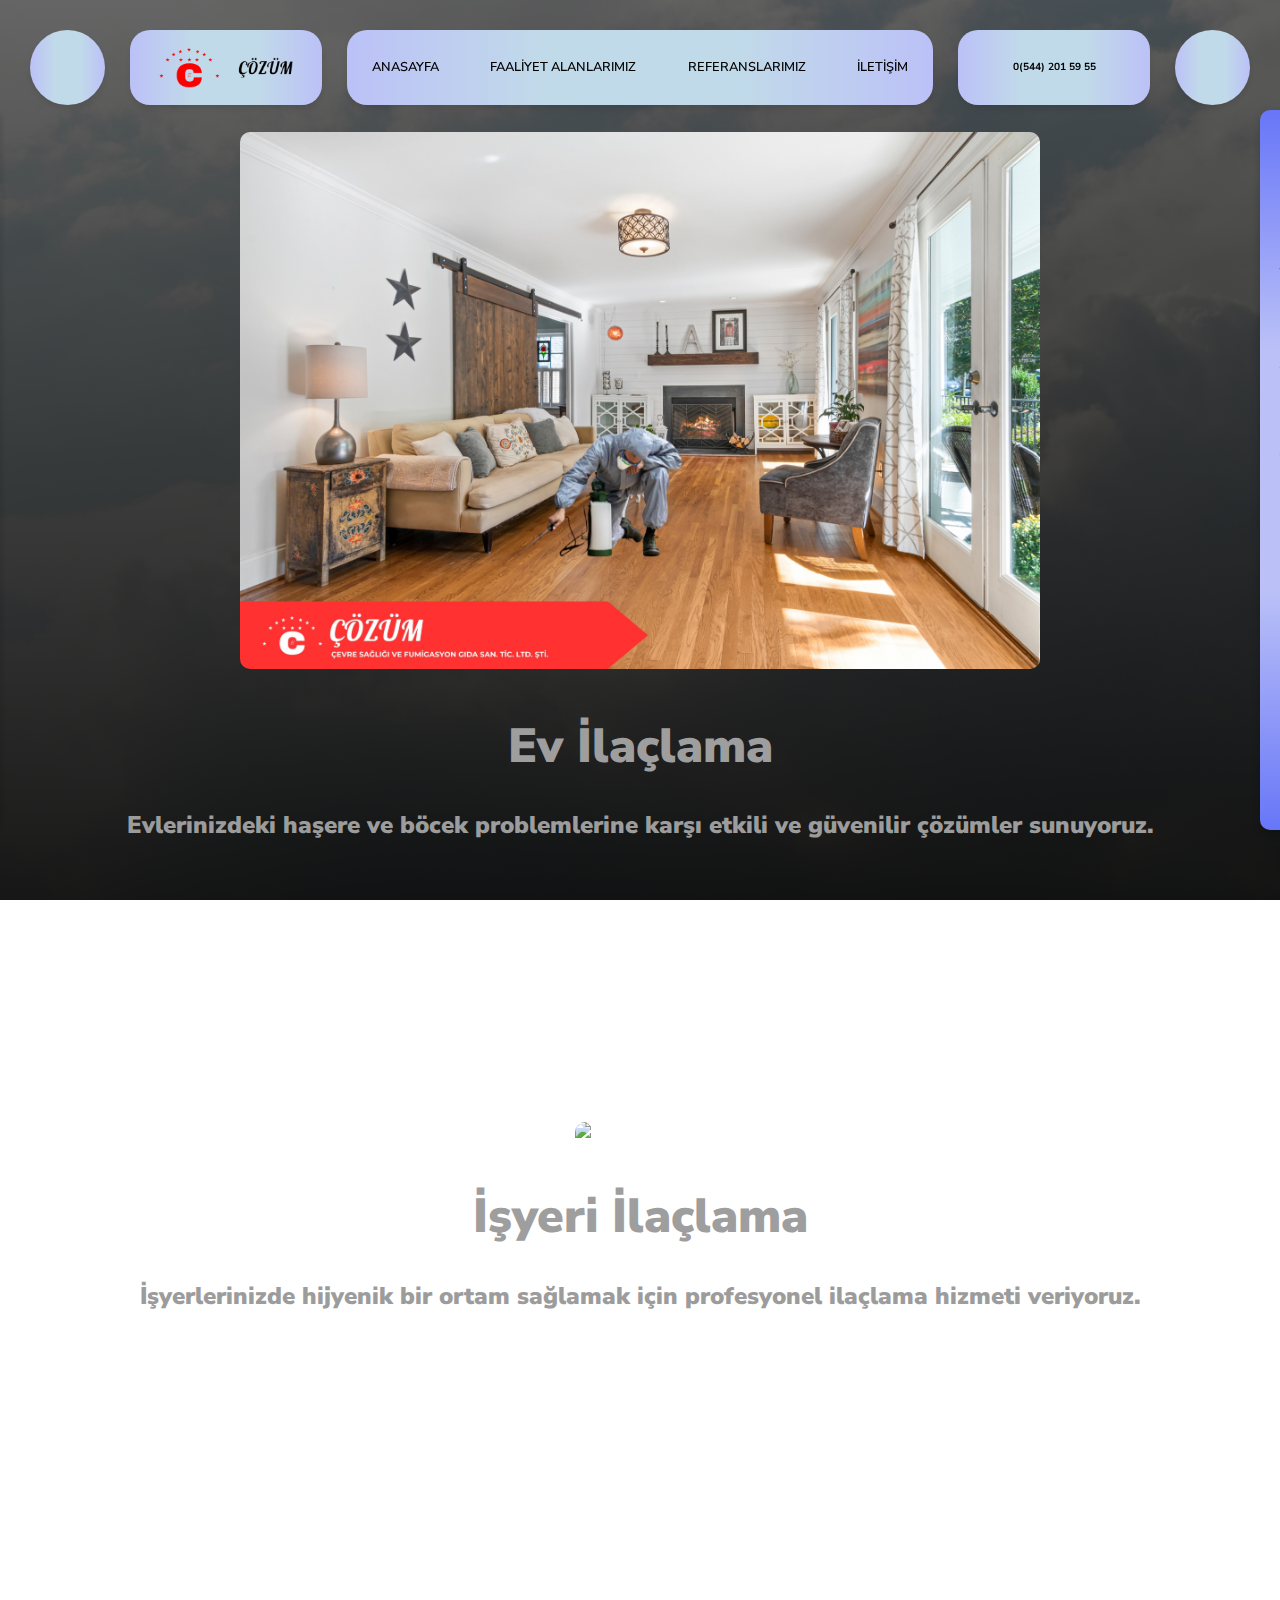
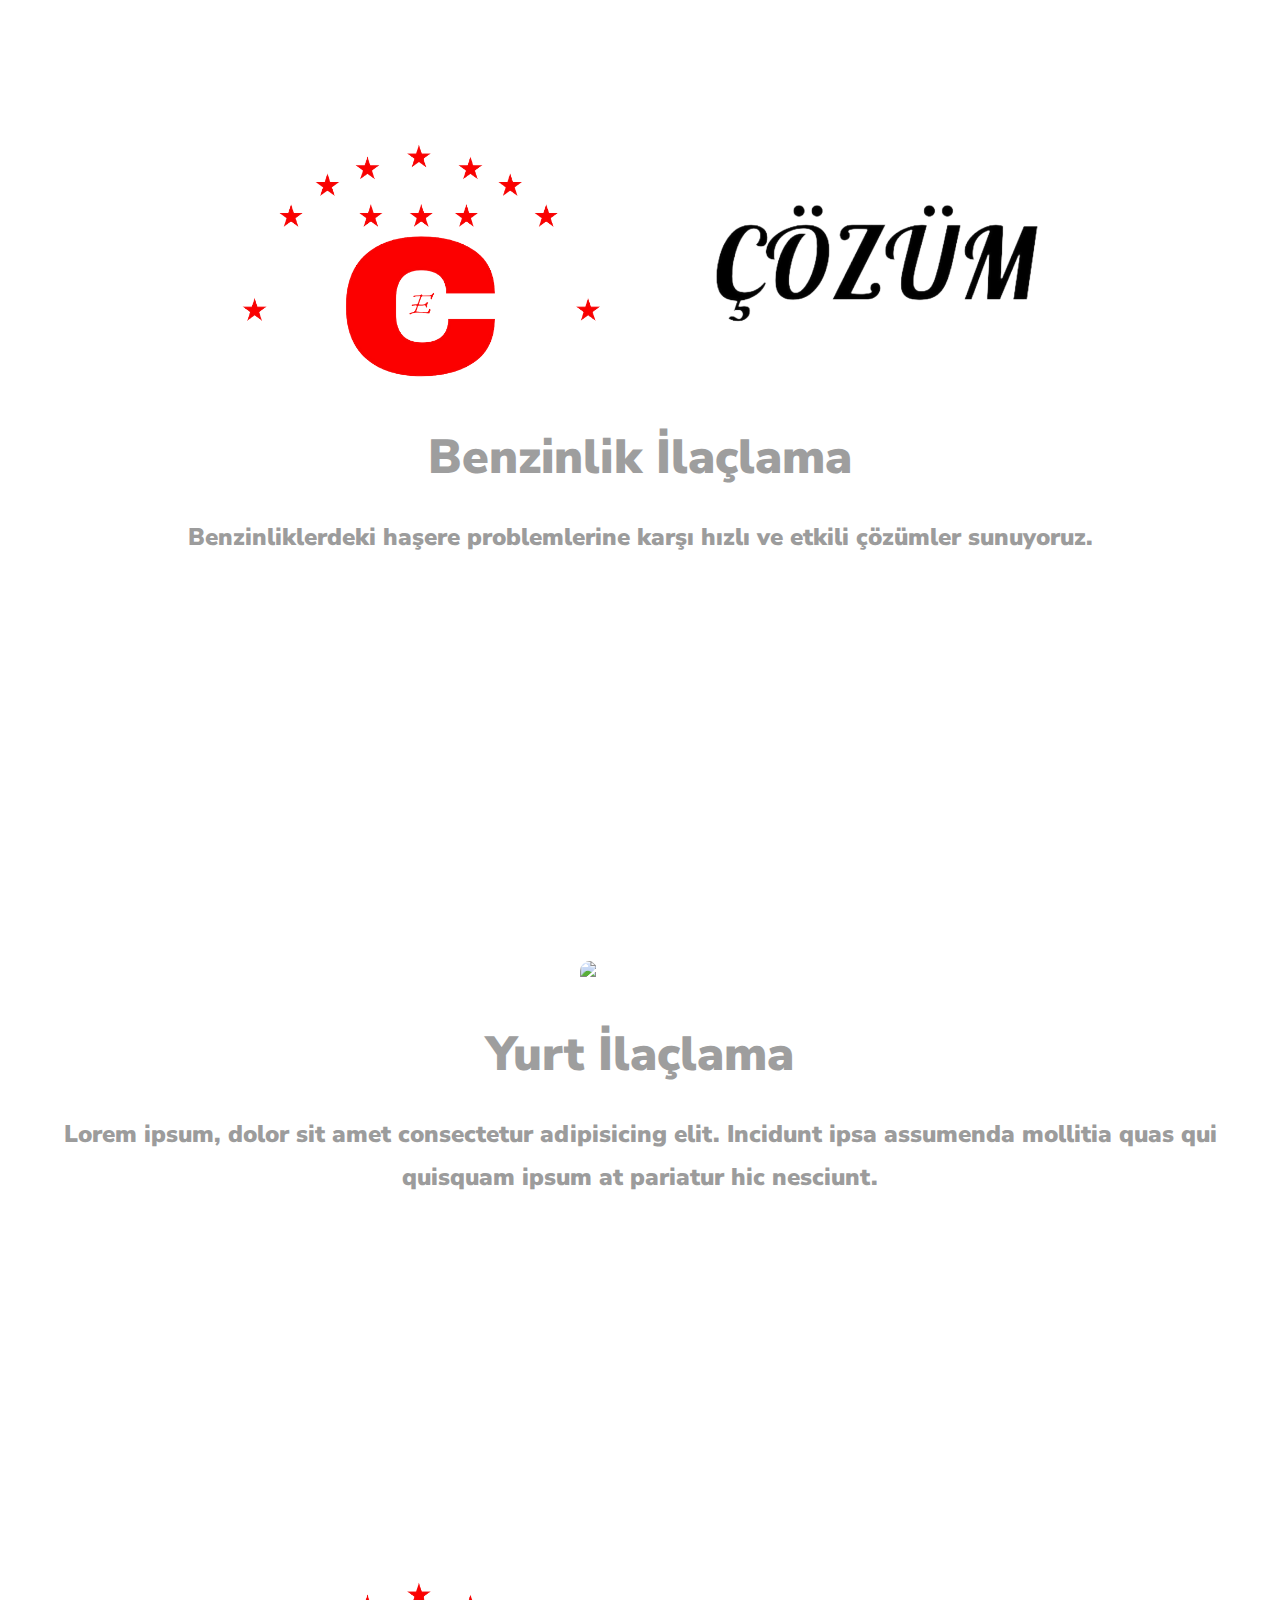
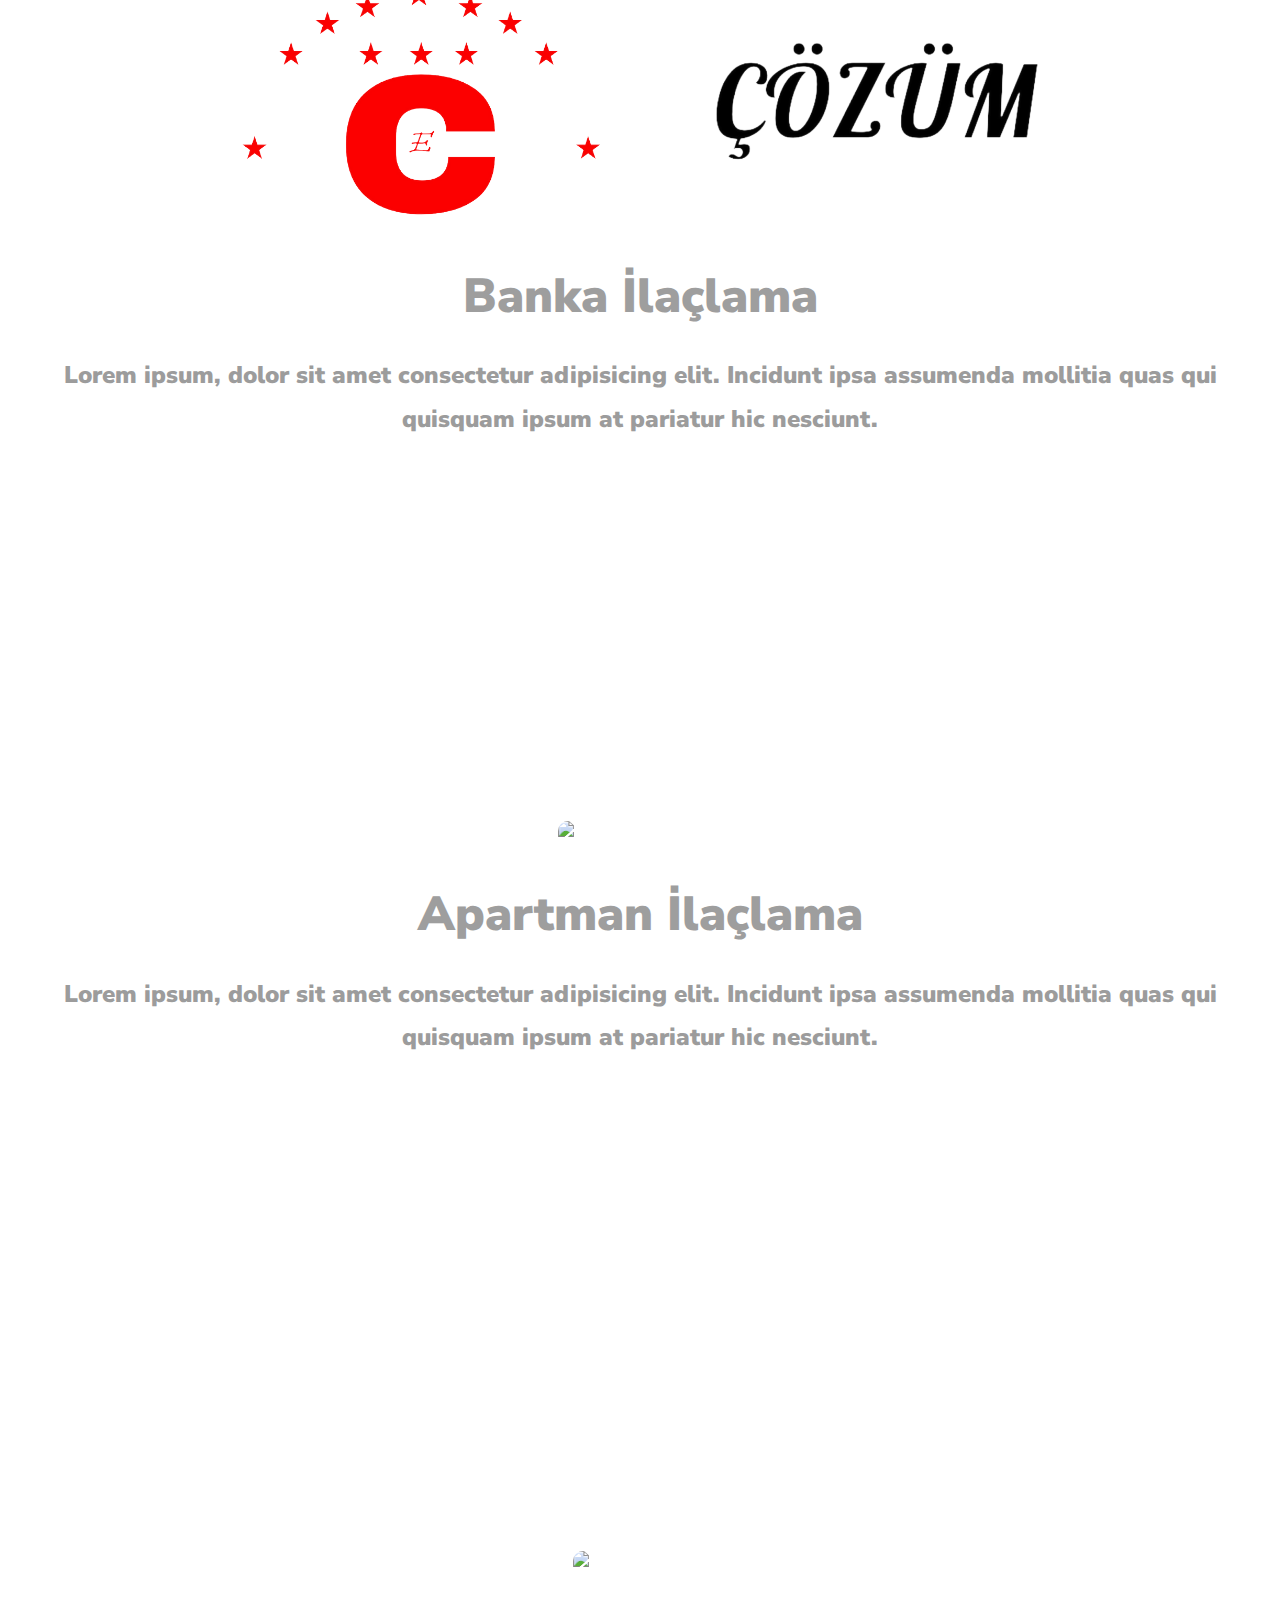
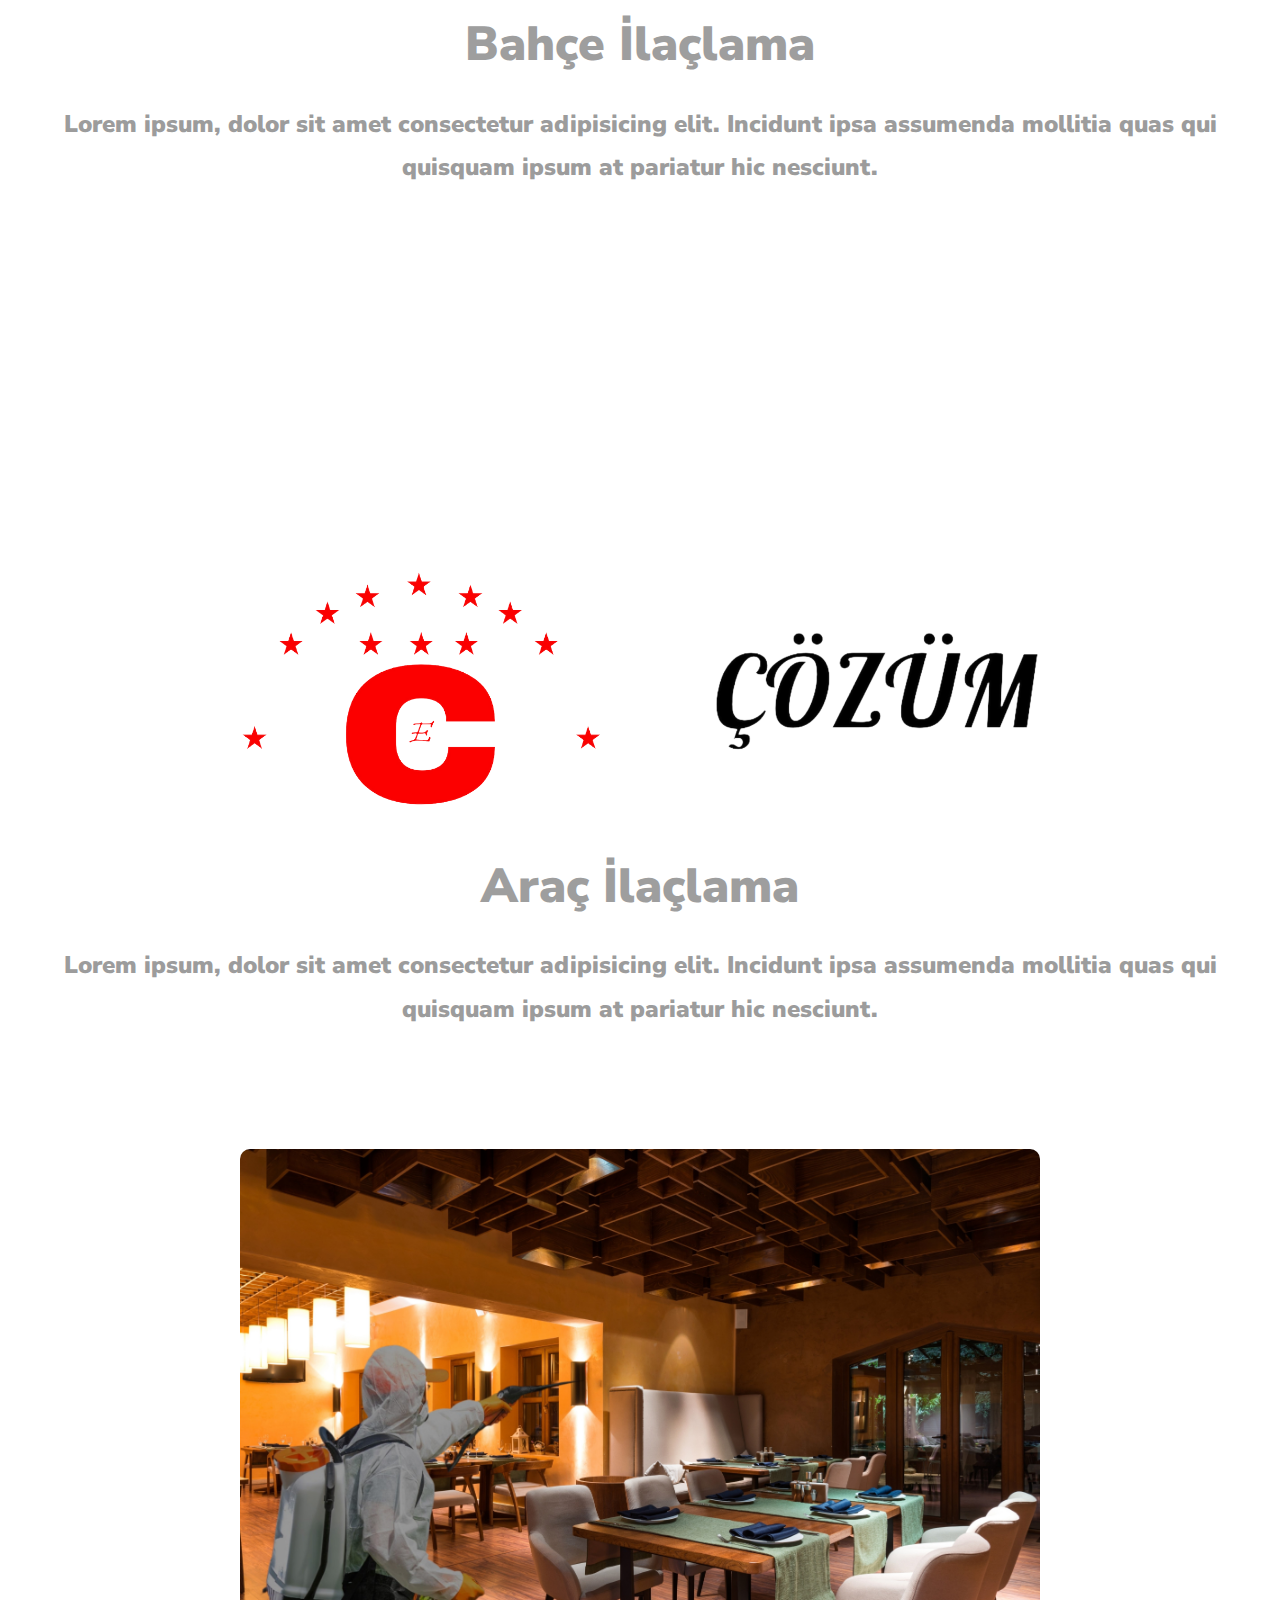
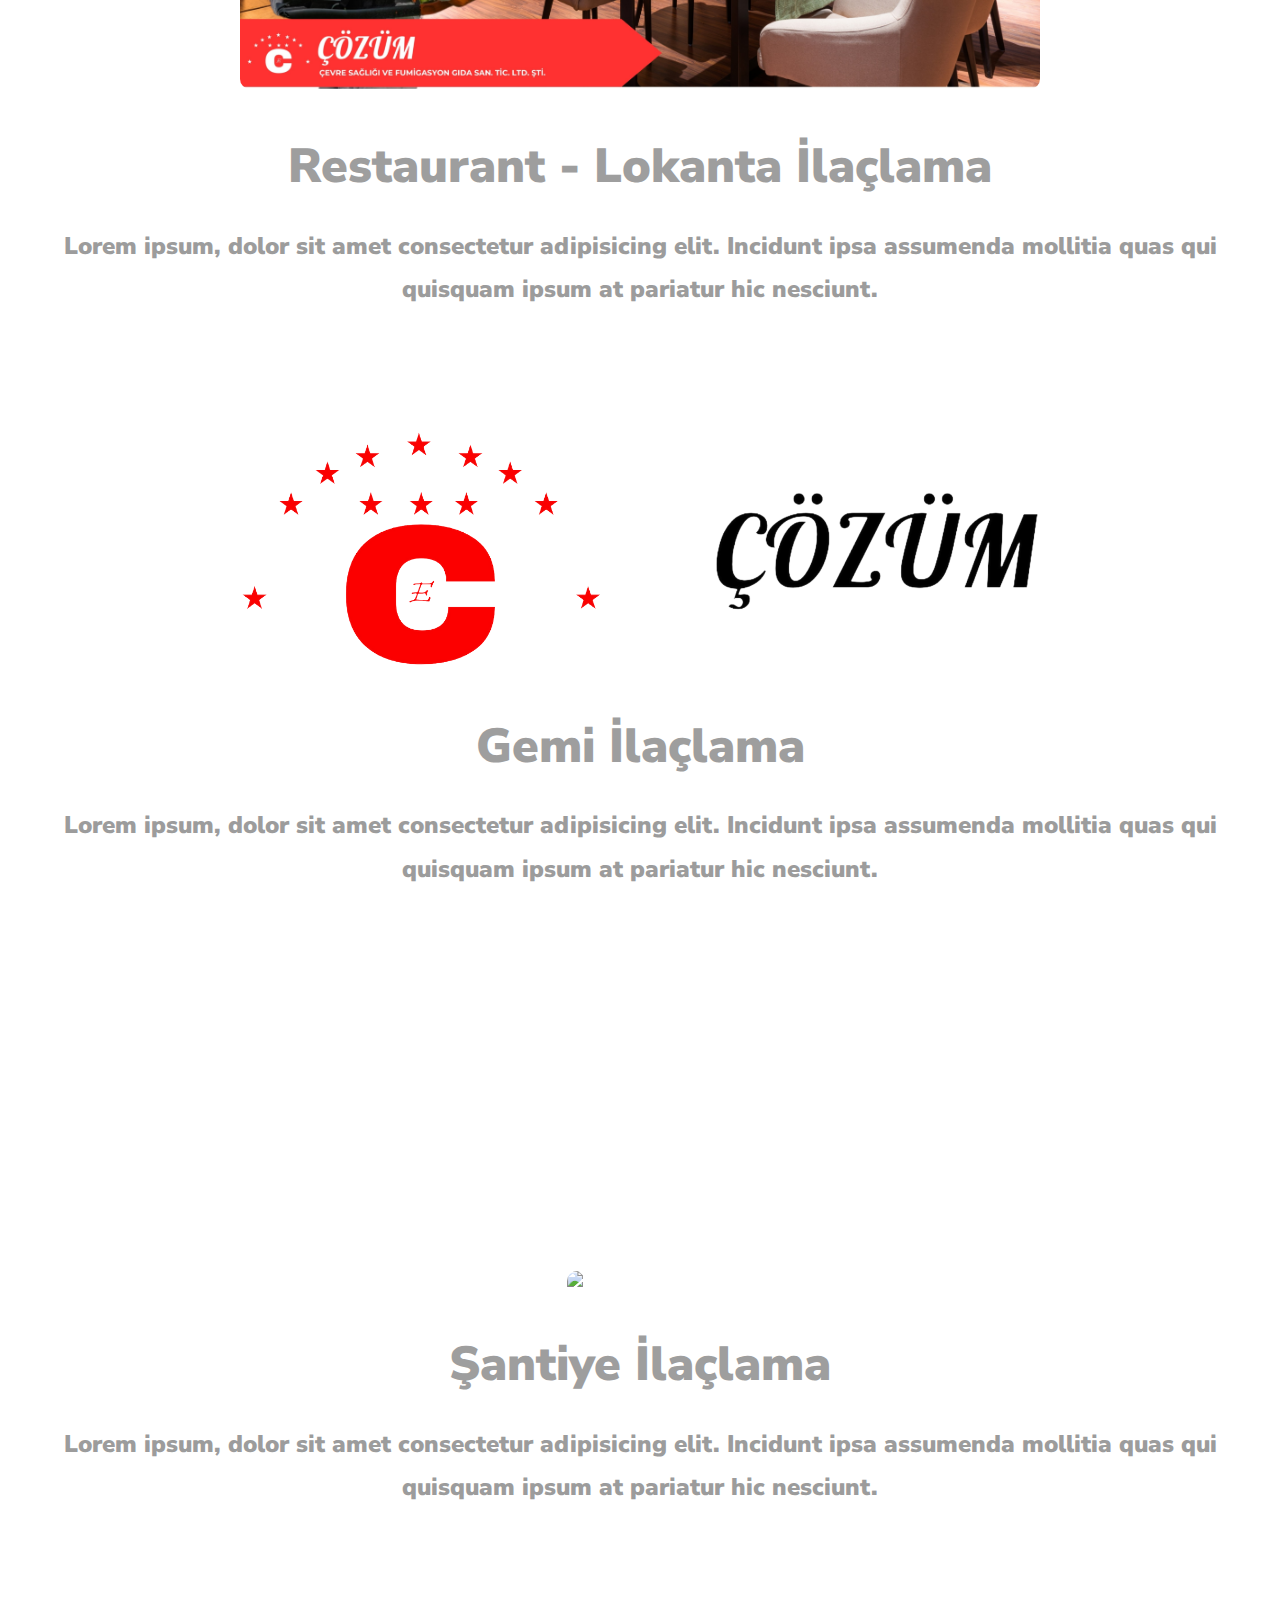
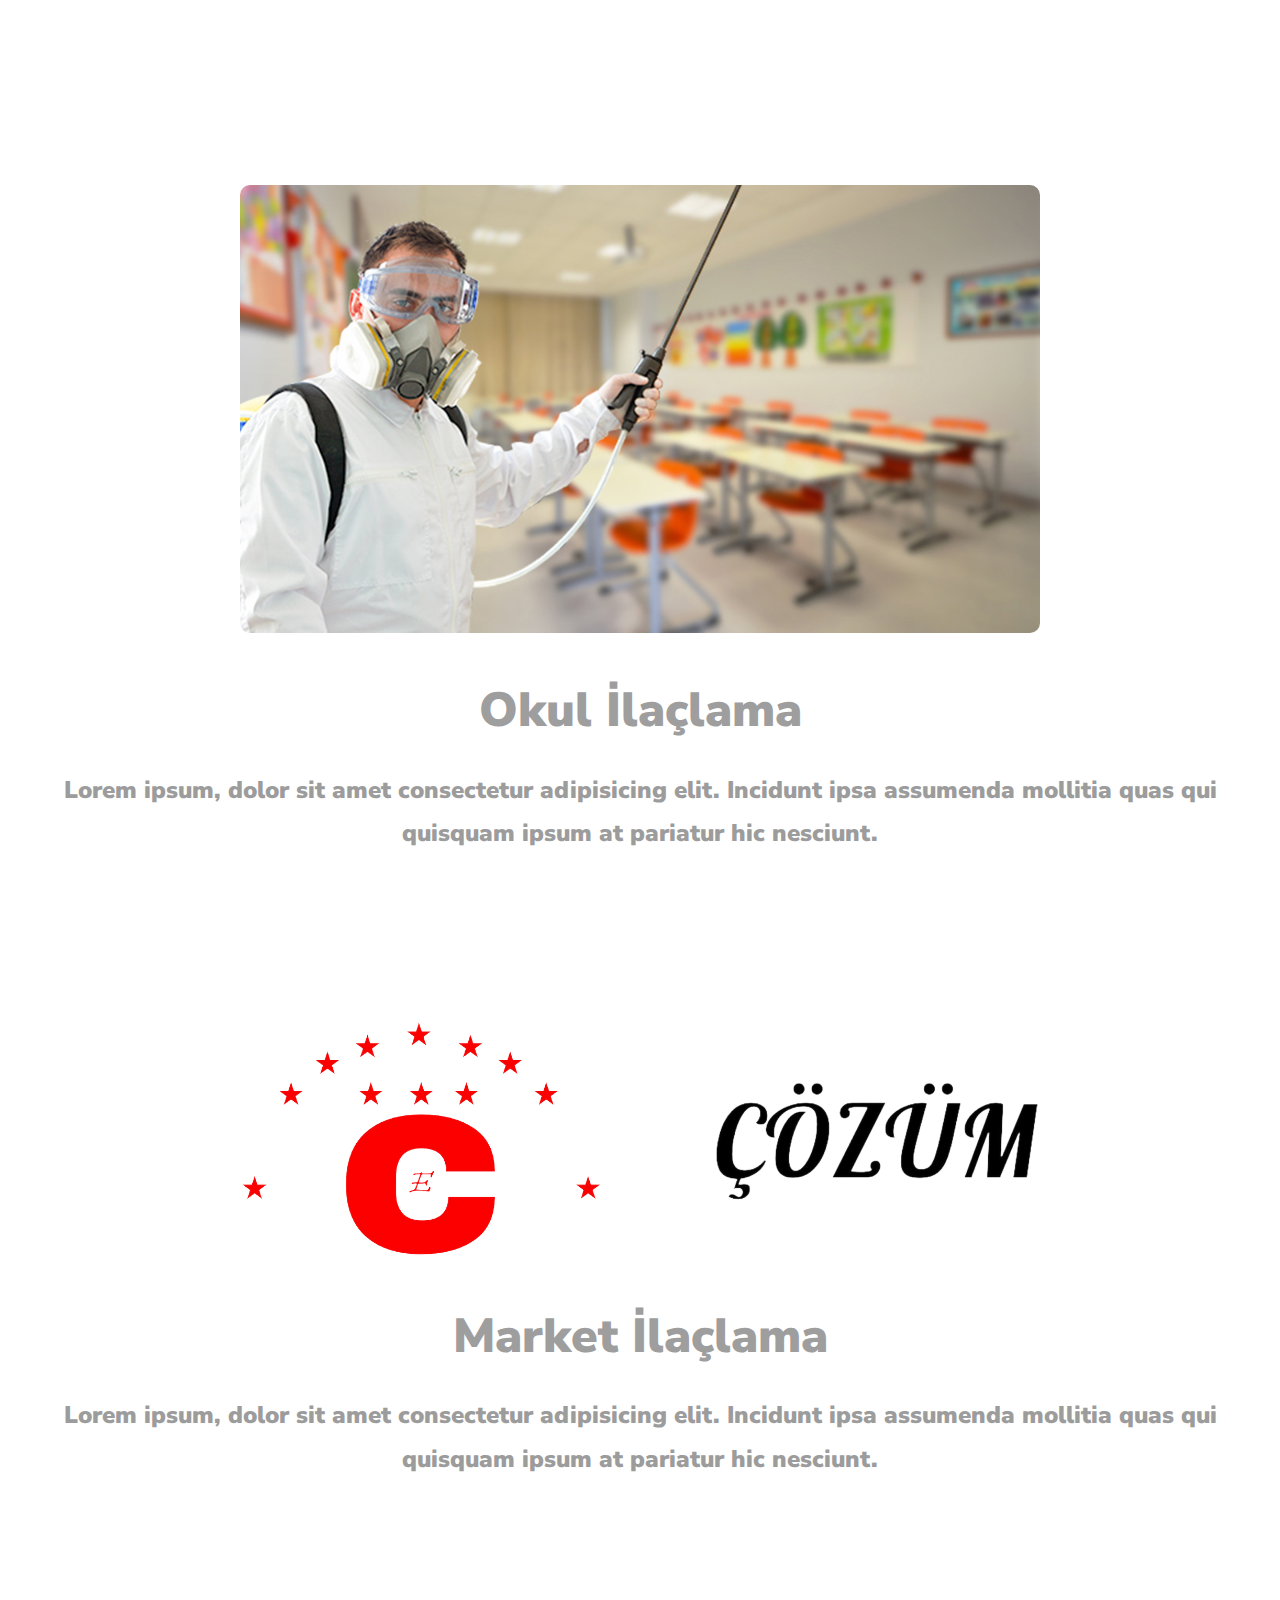
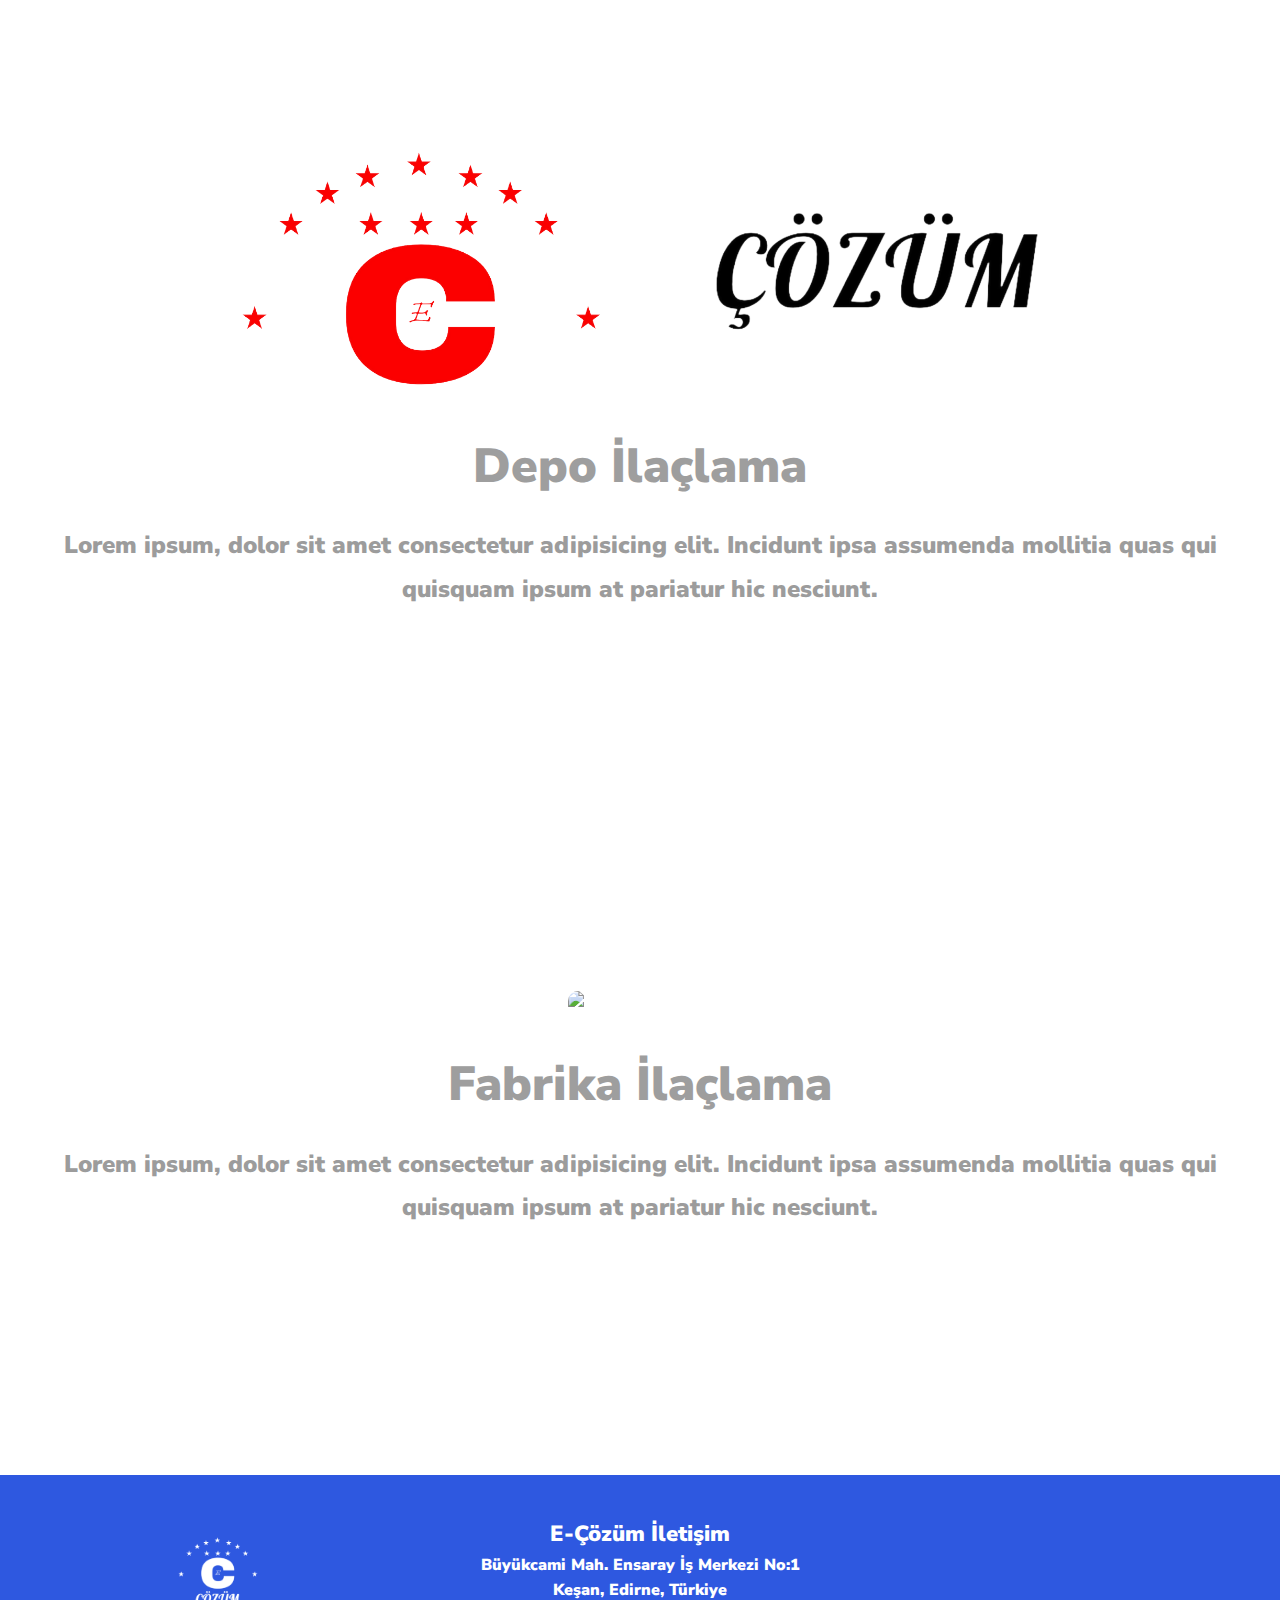
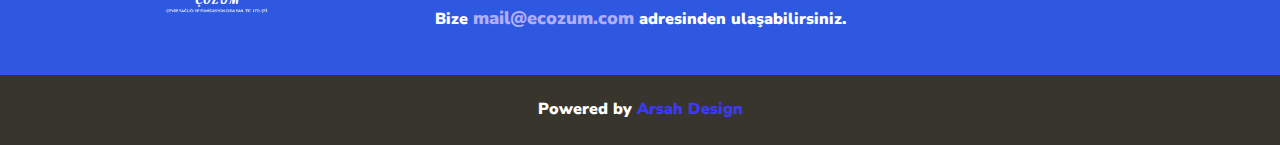
==== commit cc4f4af0: "Update faaliyetler.html" ====
--- a/faaliyetler.html
+++ b/faaliyetler.html
@@ -45,16 +45,16 @@
          </div>
                  
          <div class="navtel">
-             <a href="tel:+905542015955" title="Ara"><ion-icon name="call"></ion-icon> 0(544) 201 59 55 </a>
+             <a href="tel:+905442015955" title="Ara"><ion-icon name="call"></ion-icon> 0(544) 201 59 55 </a>
          </div>
  
          <div class="navtel2">
-             <a href="tel:+905542015955"><ion-icon name="call"></ion-icon></a>
+             <a href="tel:+905442015955"><ion-icon name="call"></ion-icon></a>
          </div>
  
  
          <div class="navwp">
-            <a href="https://wa.me/905542015955" target="_blank"><ion-icon name="logo-whatsapp"></ion-icon></a>           
+            <a href="https://wa.me/905442015955" target="_blank"><ion-icon name="logo-whatsapp"></ion-icon></a>           
          </div>
          
      </nav>
@@ -228,7 +228,7 @@
 
              <div id="social">
                 <a href="https://www.instagram.com/e.cozumcevre" target="_blank"><ion-icon name="logo-instagram"></ion-icon></a>
-                <a href="https://wa.me/905542015955" target="_blank"><ion-icon name="logo-whatsapp"></ion-icon></a>
+                <a href="https://wa.me/905442015955" target="_blank"><ion-icon name="logo-whatsapp"></ion-icon></a>
              </div>
         </div>
 
@@ -251,4 +251,4 @@
 
 
 </body>
-</html>+</html>
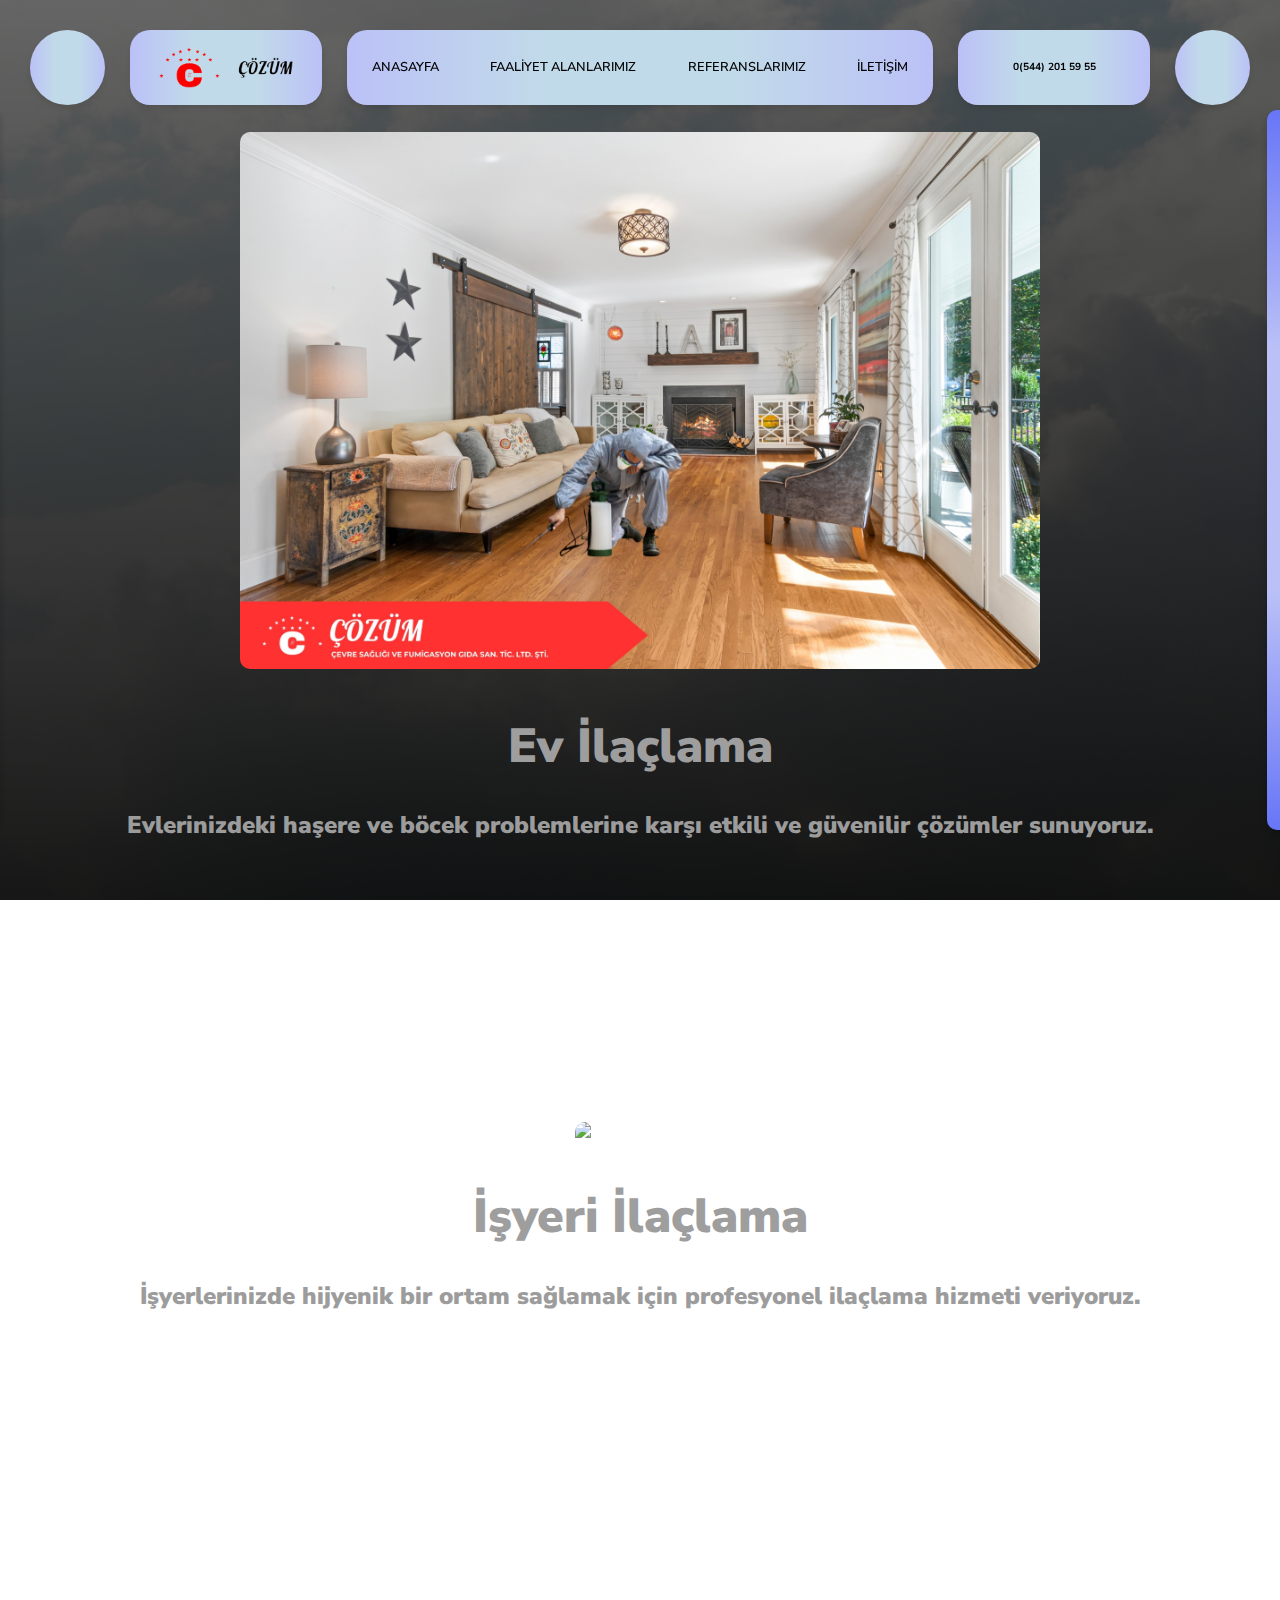
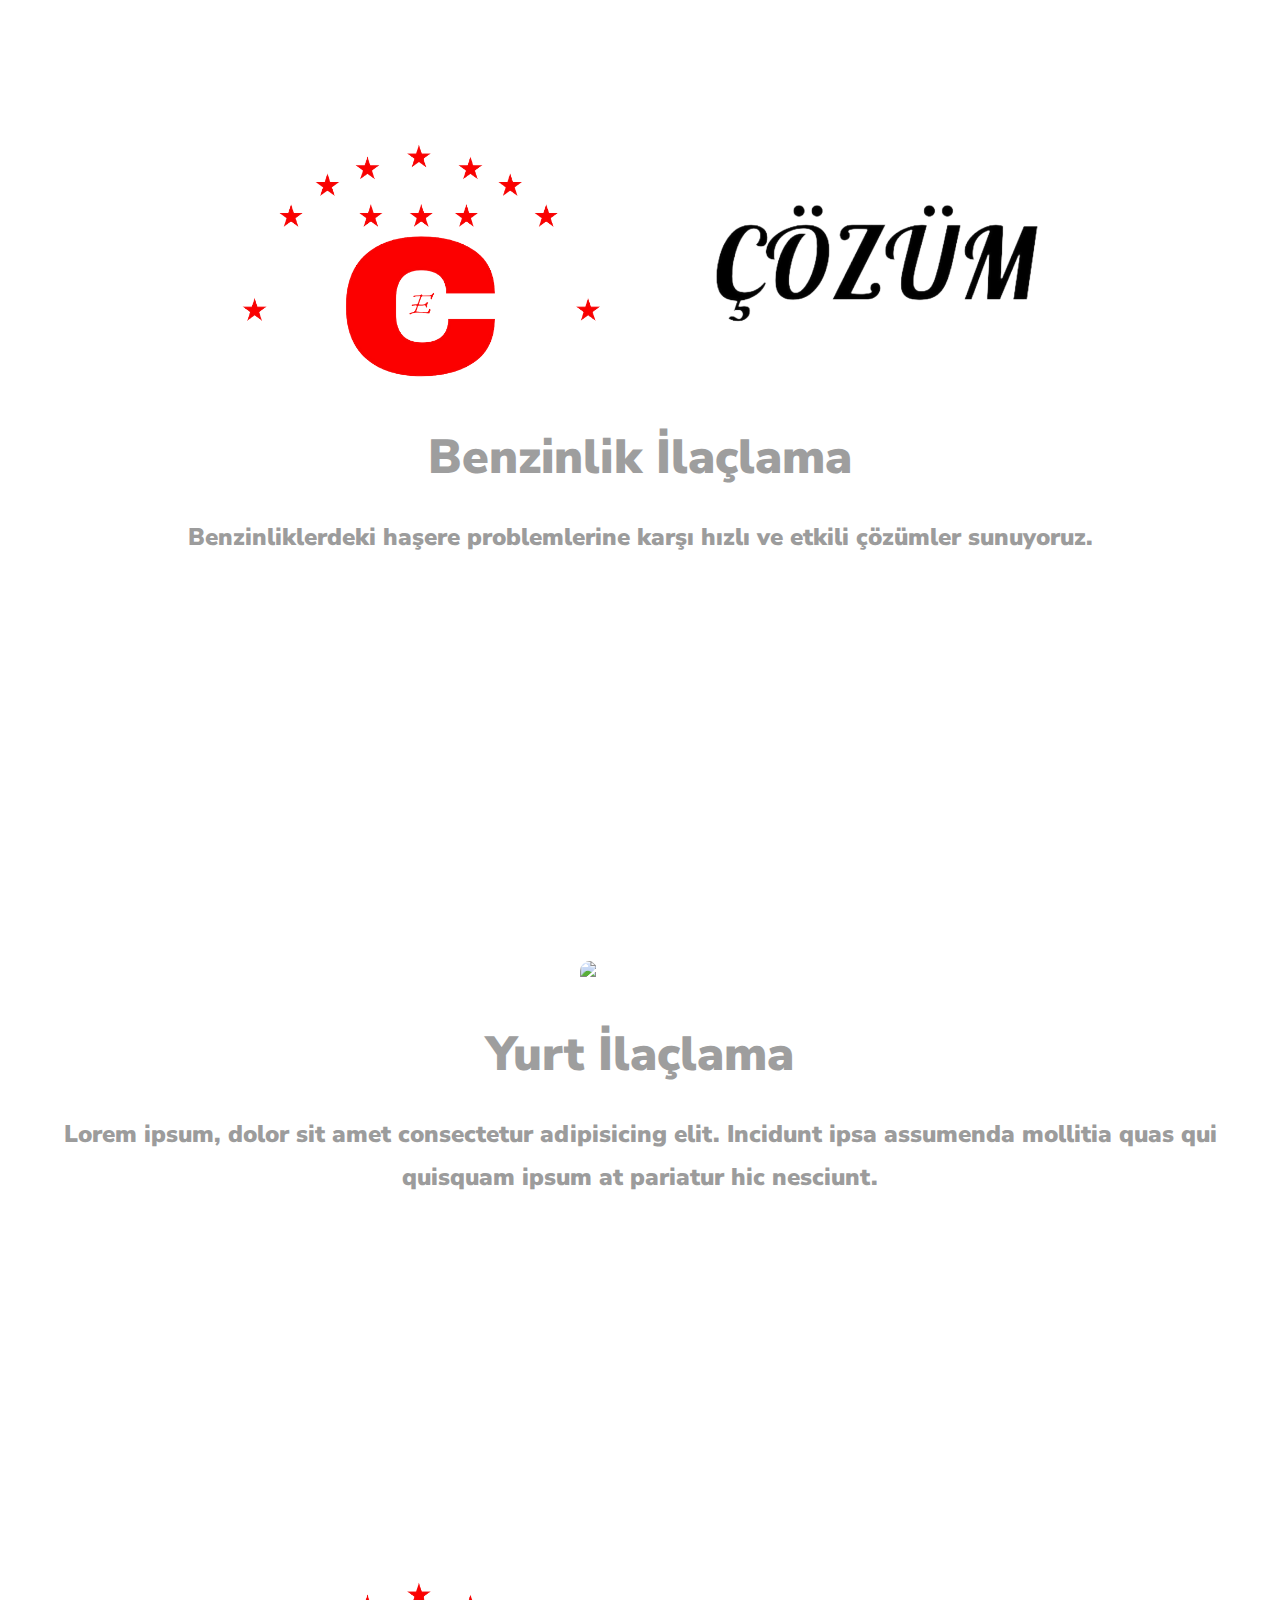
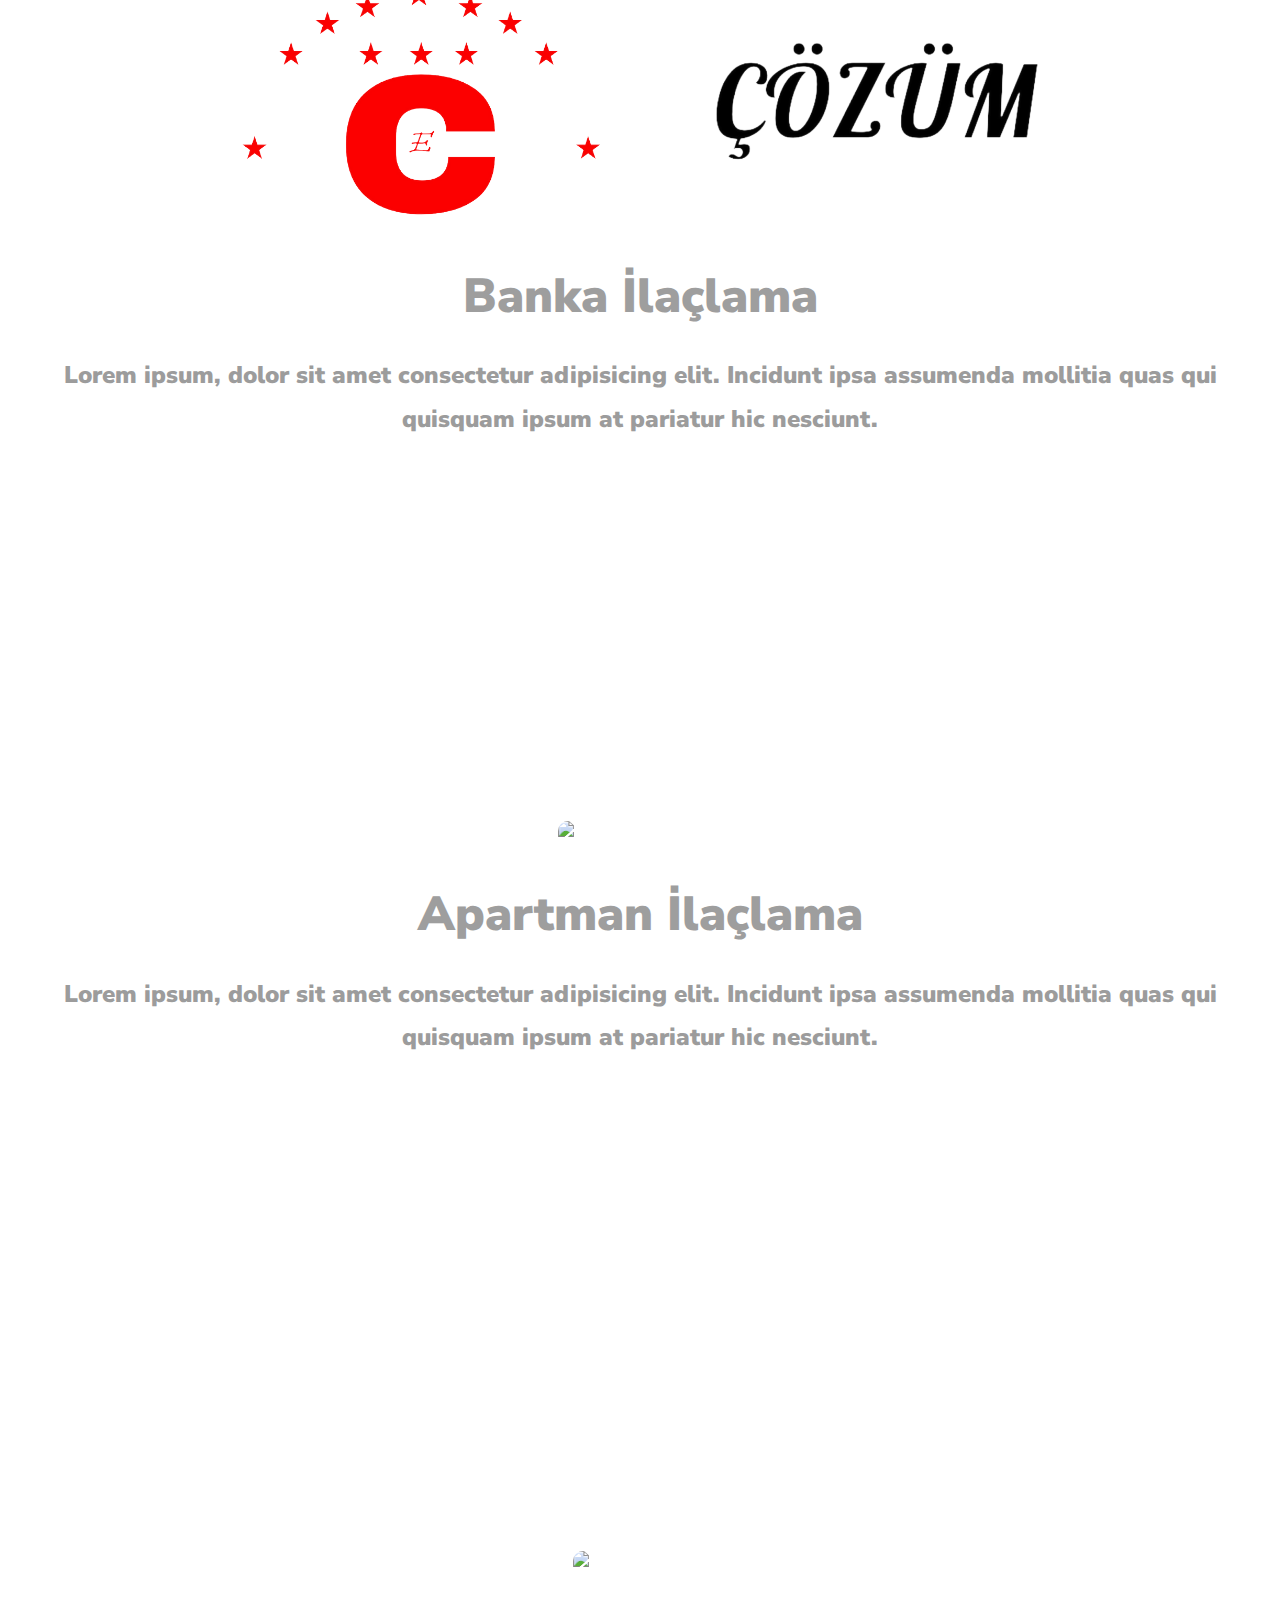
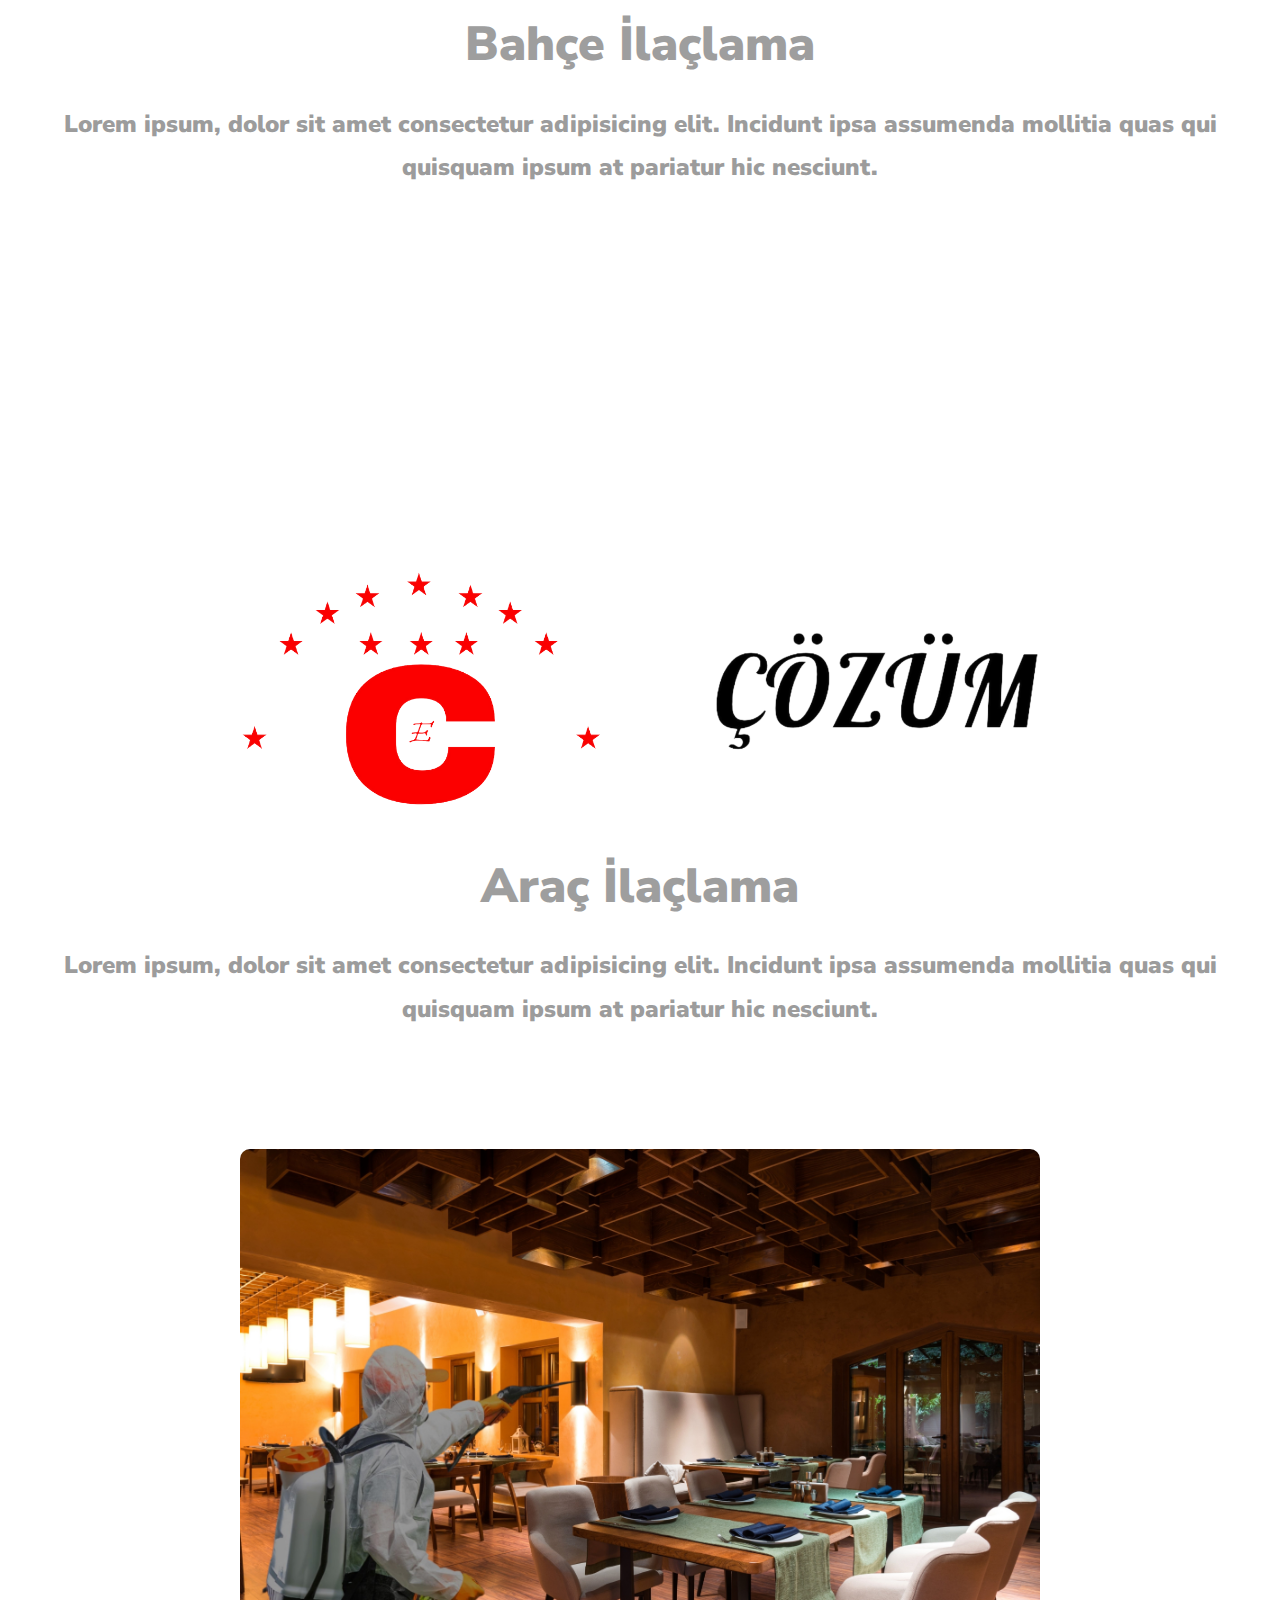
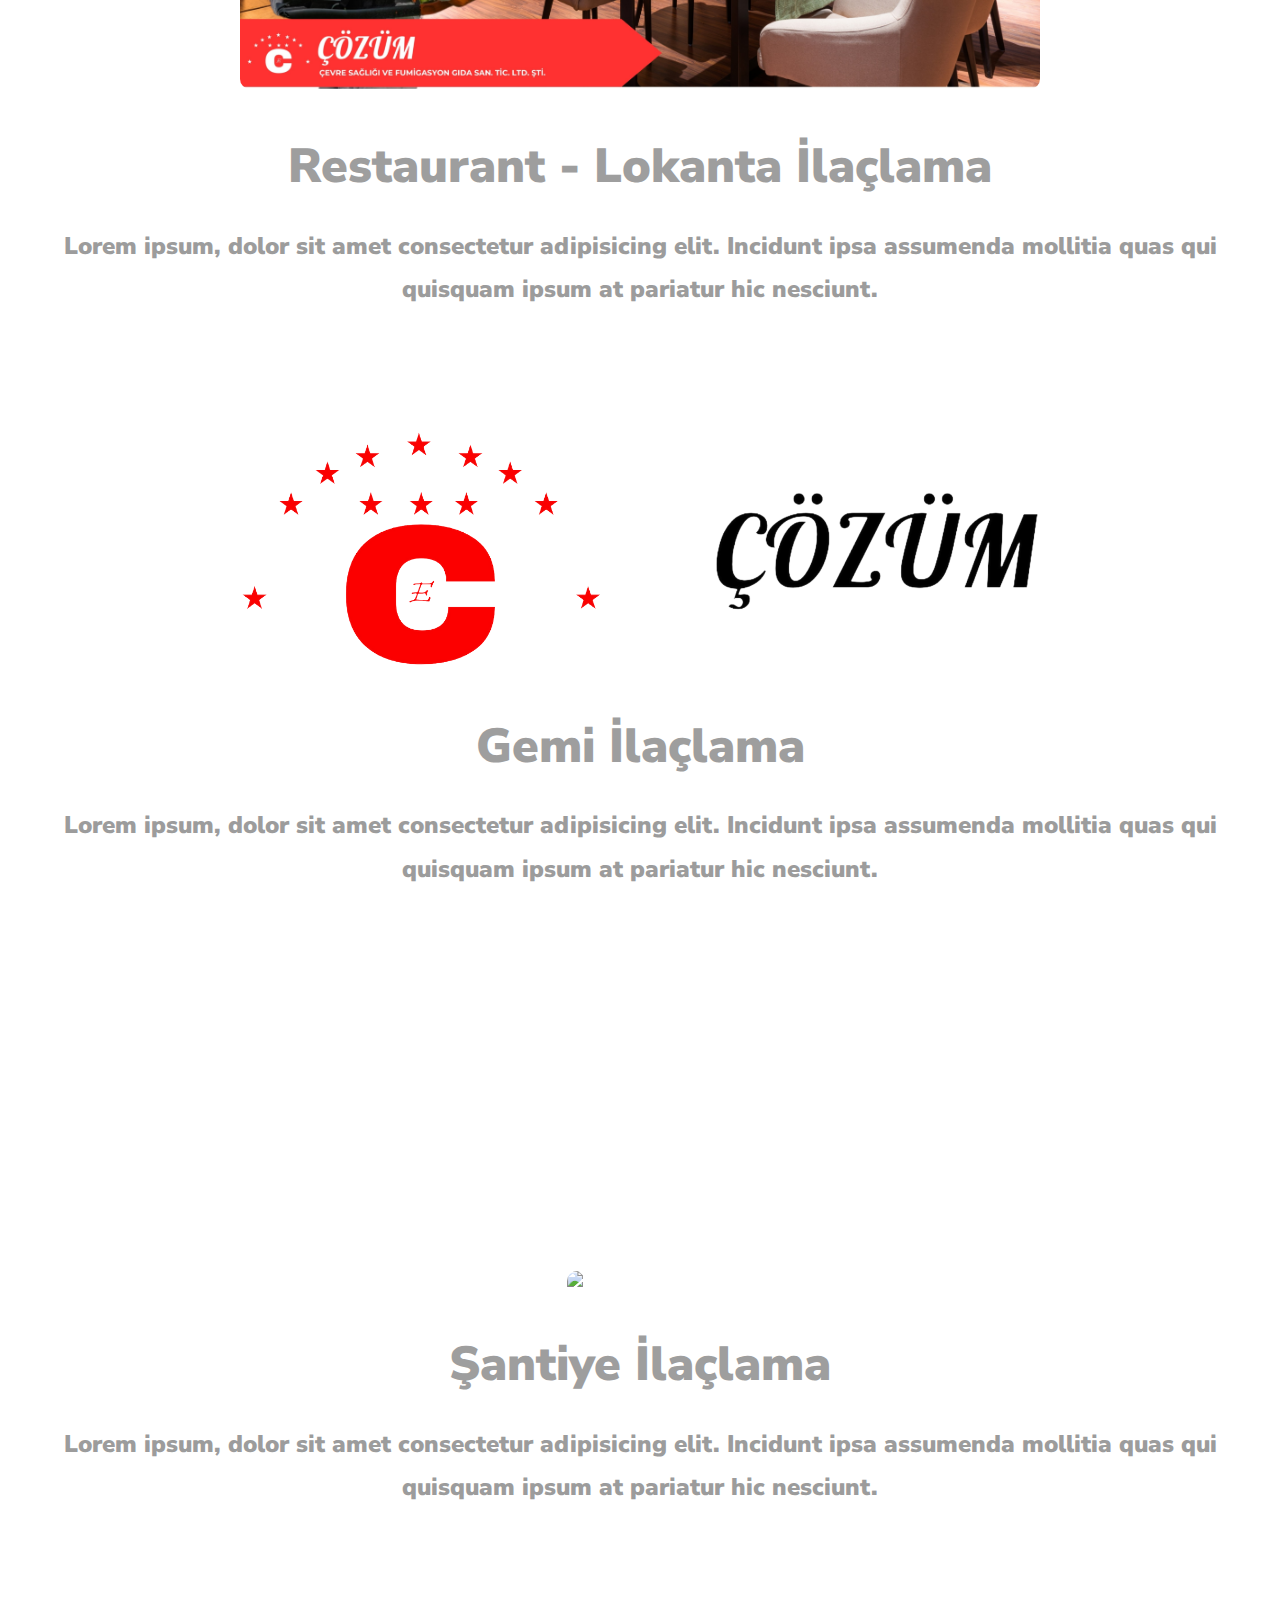
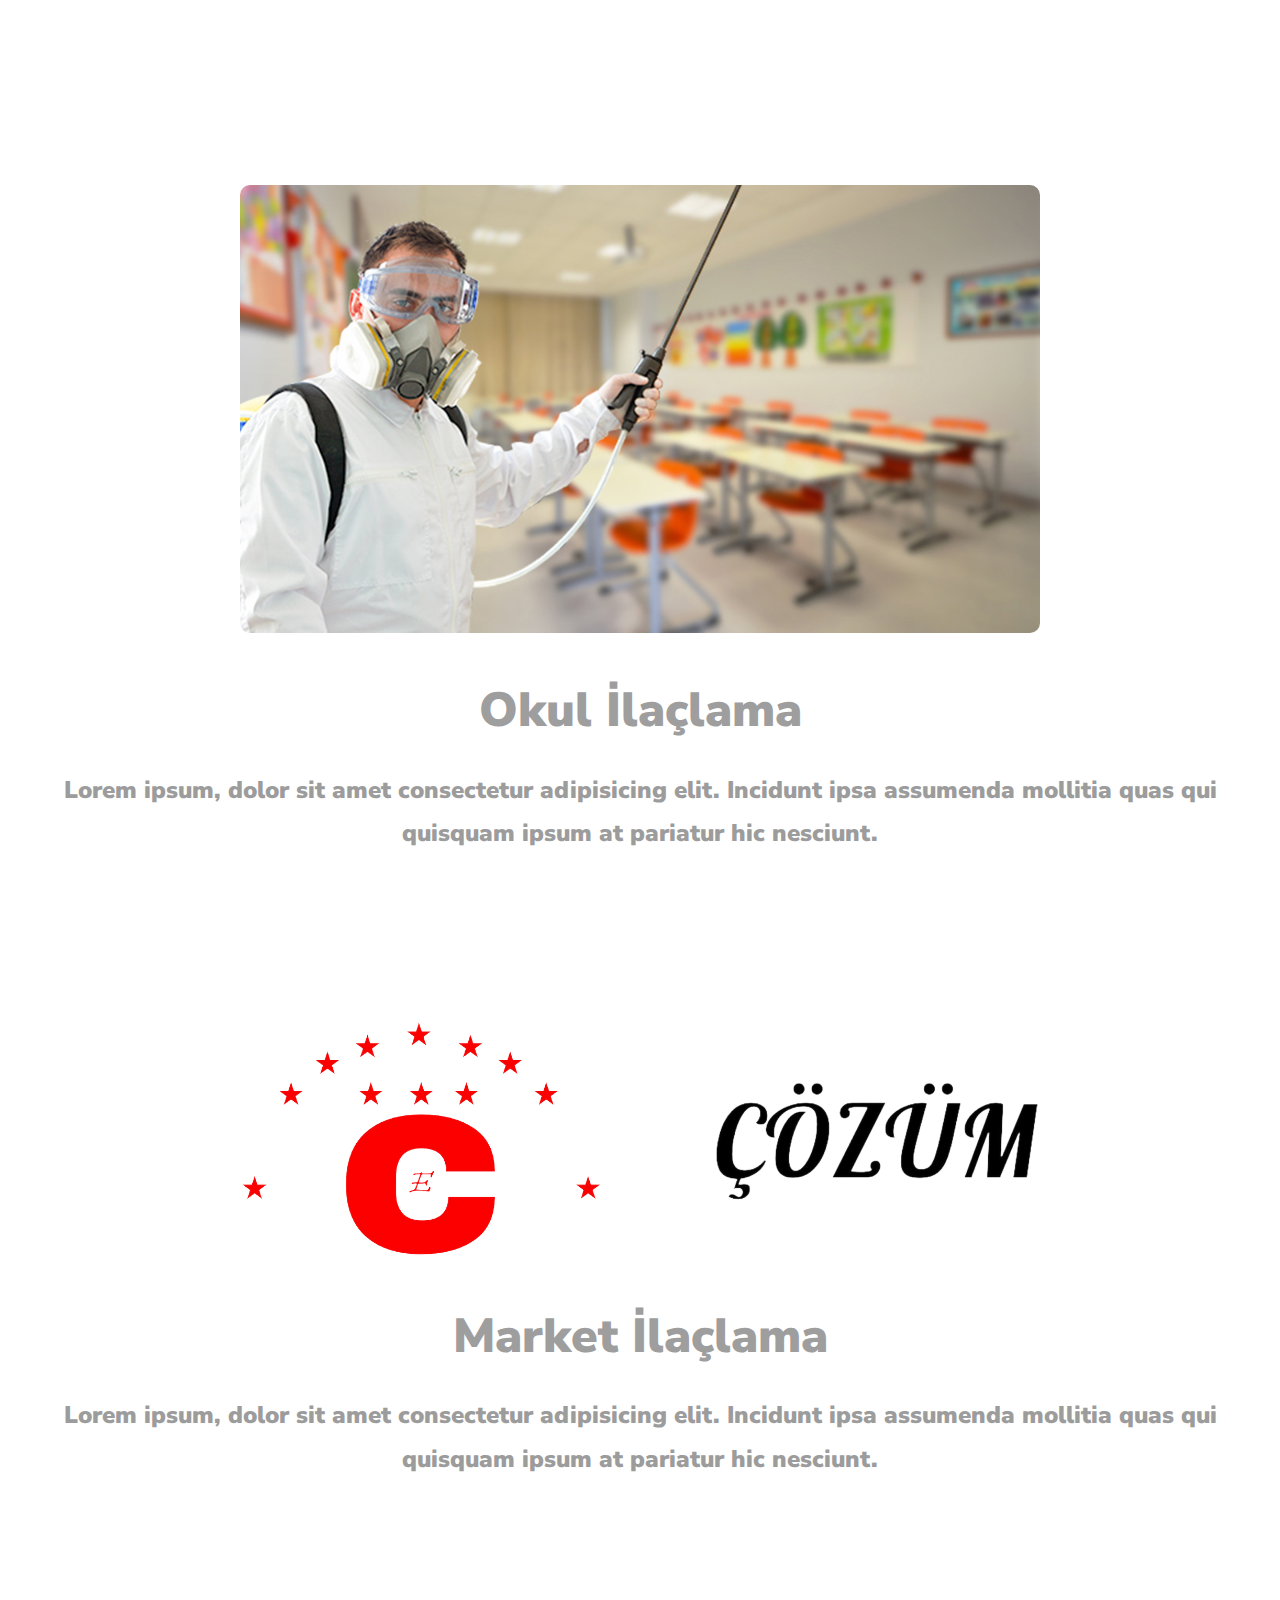
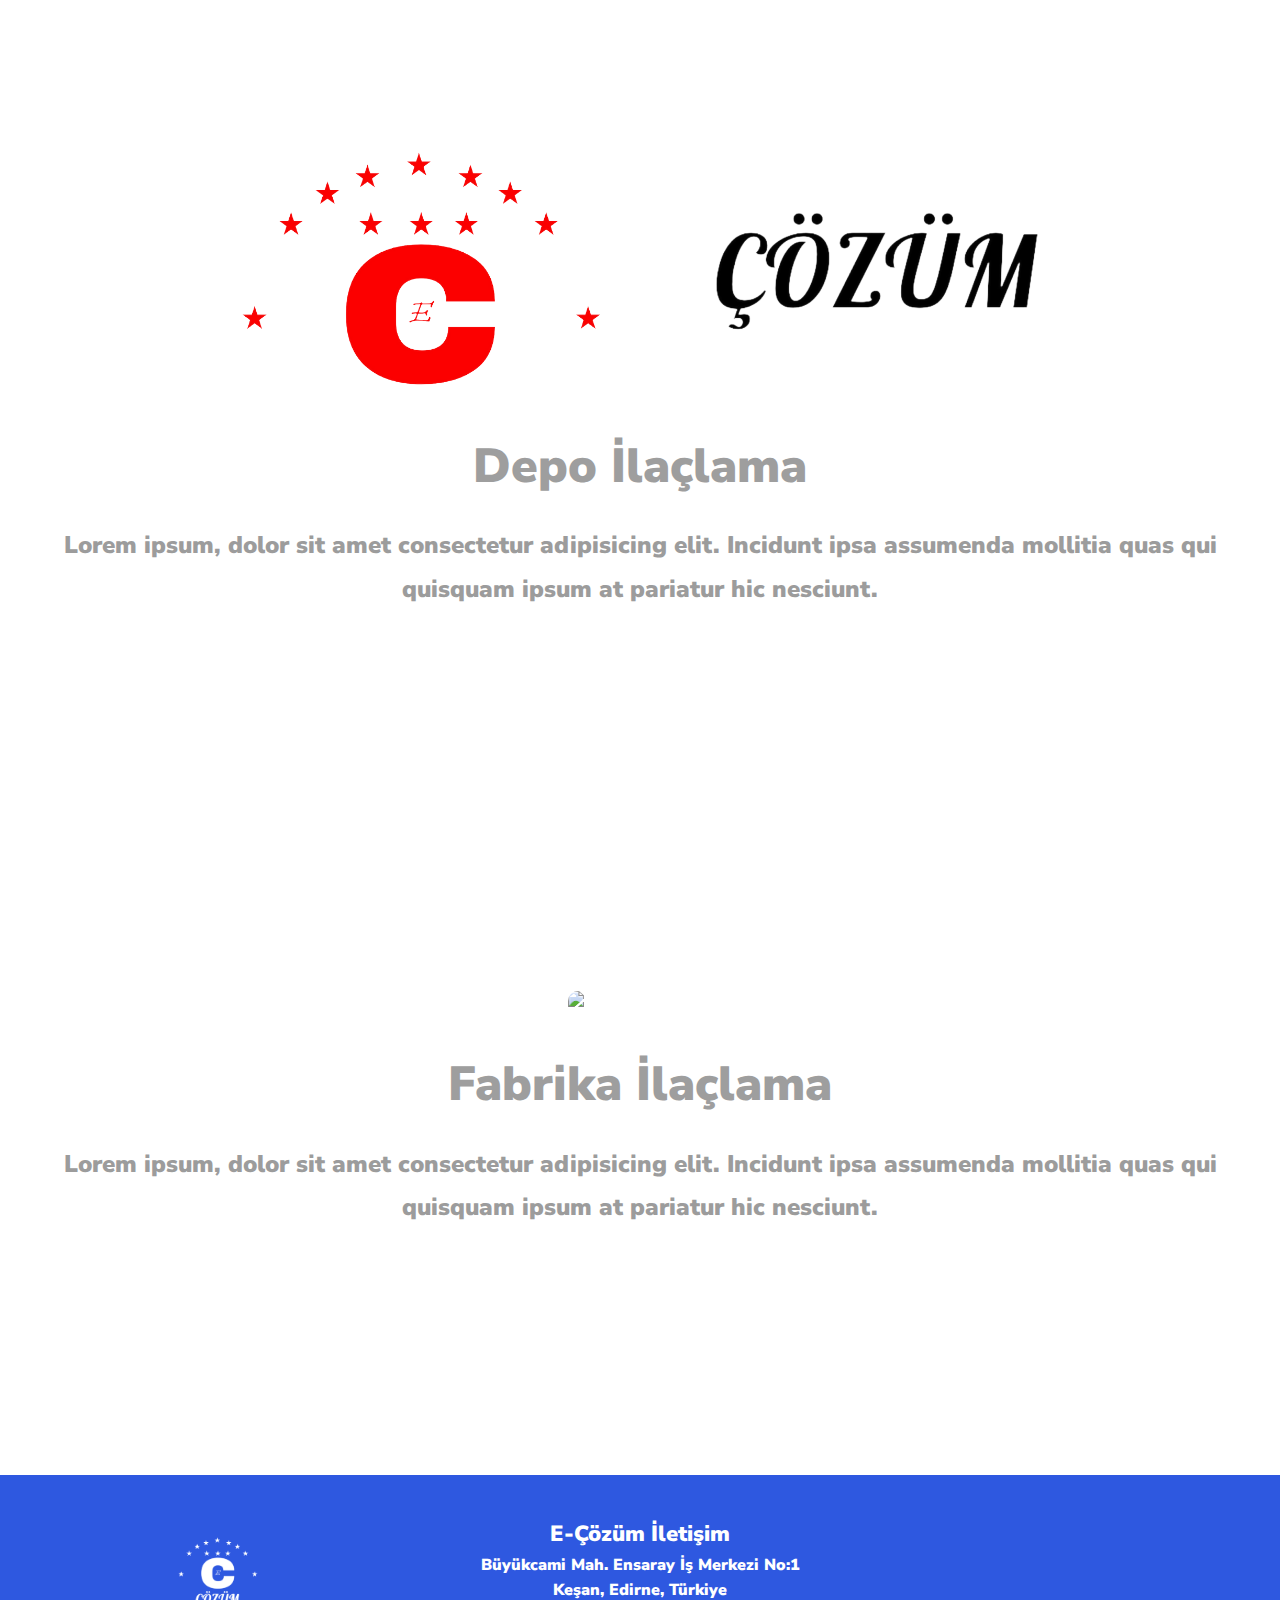
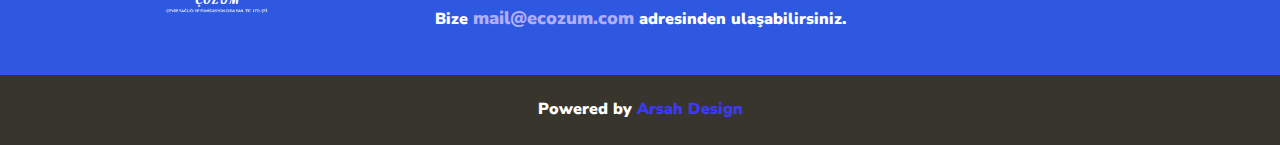
==== commit deaea77d: "update" ====
--- a/faaliyetler.html
+++ b/faaliyetler.html
@@ -233,7 +233,6 @@
         </div>
 
         
-    
 
  
  </footer>
@@ -241,7 +240,10 @@
     <p>Powered by <a href="https://arsahhub.github.io/arsah/" target="_blank">Arsah Design</a></p>
 
   </footer> 
-
+    
+  <div class="mobilwp">
+    <a href="https://wa.me/905442015955" target="_blank"><ion-icon name="logo-whatsapp"></ion-icon></a>           
+ </div>
 
     <script src="script.js"></script>
 
@@ -251,4 +253,4 @@
 
 
 </body>
-</html>
+</html>--- a/faaliyetler.css
+++ b/faaliyetler.css
@@ -13,18 +13,21 @@
      transition: 0.5s;
      line-height: 1.6;
      color: #ffffff;    
+     
  }
 
-/* Sağ Kenar Menüsü */
+
+
+
 .side-menu-left {
     position: fixed;
-    right: -230px; /* Menü başlangıçta gizli */
+    right: -237px; /* Menü başlangıçta gizli */
     height: 80%;
     top: 110px;
     background: linear-gradient(to top,#6776f7,#bbc1f7,#bbc1f7,#6776f7);
     border-radius: 10px;
     box-shadow: 0 4px 8px rgba(0, 0, 0, 0.2);
-    padding: 20px;
+    padding: 30px;
     z-index: 1000;
     width: 250px; /* Menü genişliği */
     transition:  0.3s;
@@ -41,7 +44,7 @@
 }
 
 .side-menu-left:hover {
-    right: -19px; /* Fare üzerine gelince menü açılsın */
+    right: 0px; /* Fare üzerine gelince menü açılsın */
     animation: none;
 }
 
@@ -49,6 +52,7 @@
     list-style: none;
     padding: 0;
     margin: 0;
+    margin-left: 10px;
 }
 
 .side-menu-left ul li {
--- a/style.css
+++ b/style.css
@@ -8,6 +8,9 @@
     scroll-behavior: smooth;
 
 }
+*::-webkit-scrollbar{
+    display: none;
+ }
 
 /* body {
     
@@ -185,8 +188,8 @@
     position: sticky;
     align-items: center;
     justify-content: center;
-    height: 45px;
-    width: 45px;
+    height: 55px;
+    width: 55px;
     border-radius: 150px;
     box-shadow: 0 4px 6px -1px rgba(0, 0, 0, 0.1);
     text-align: center;
@@ -349,7 +352,7 @@
     flex-direction: column;
     text-align: center;
     
-    min-width: 202px;
+    min-width: 185px;
 }
 #cont-ttl{
     color: white;
@@ -486,8 +489,8 @@
 
 .scroll-to-top {
     position: fixed;
-    bottom: 20px;
-    right: -50px;
+    bottom: 12px;
+    right: -40px;
     width: 40px;
     height: 40px;
     border: none;
@@ -555,6 +558,7 @@
    
     #yan{
     flex-direction: column-reverse;
+    width: 80%;
     }
     
     footer{
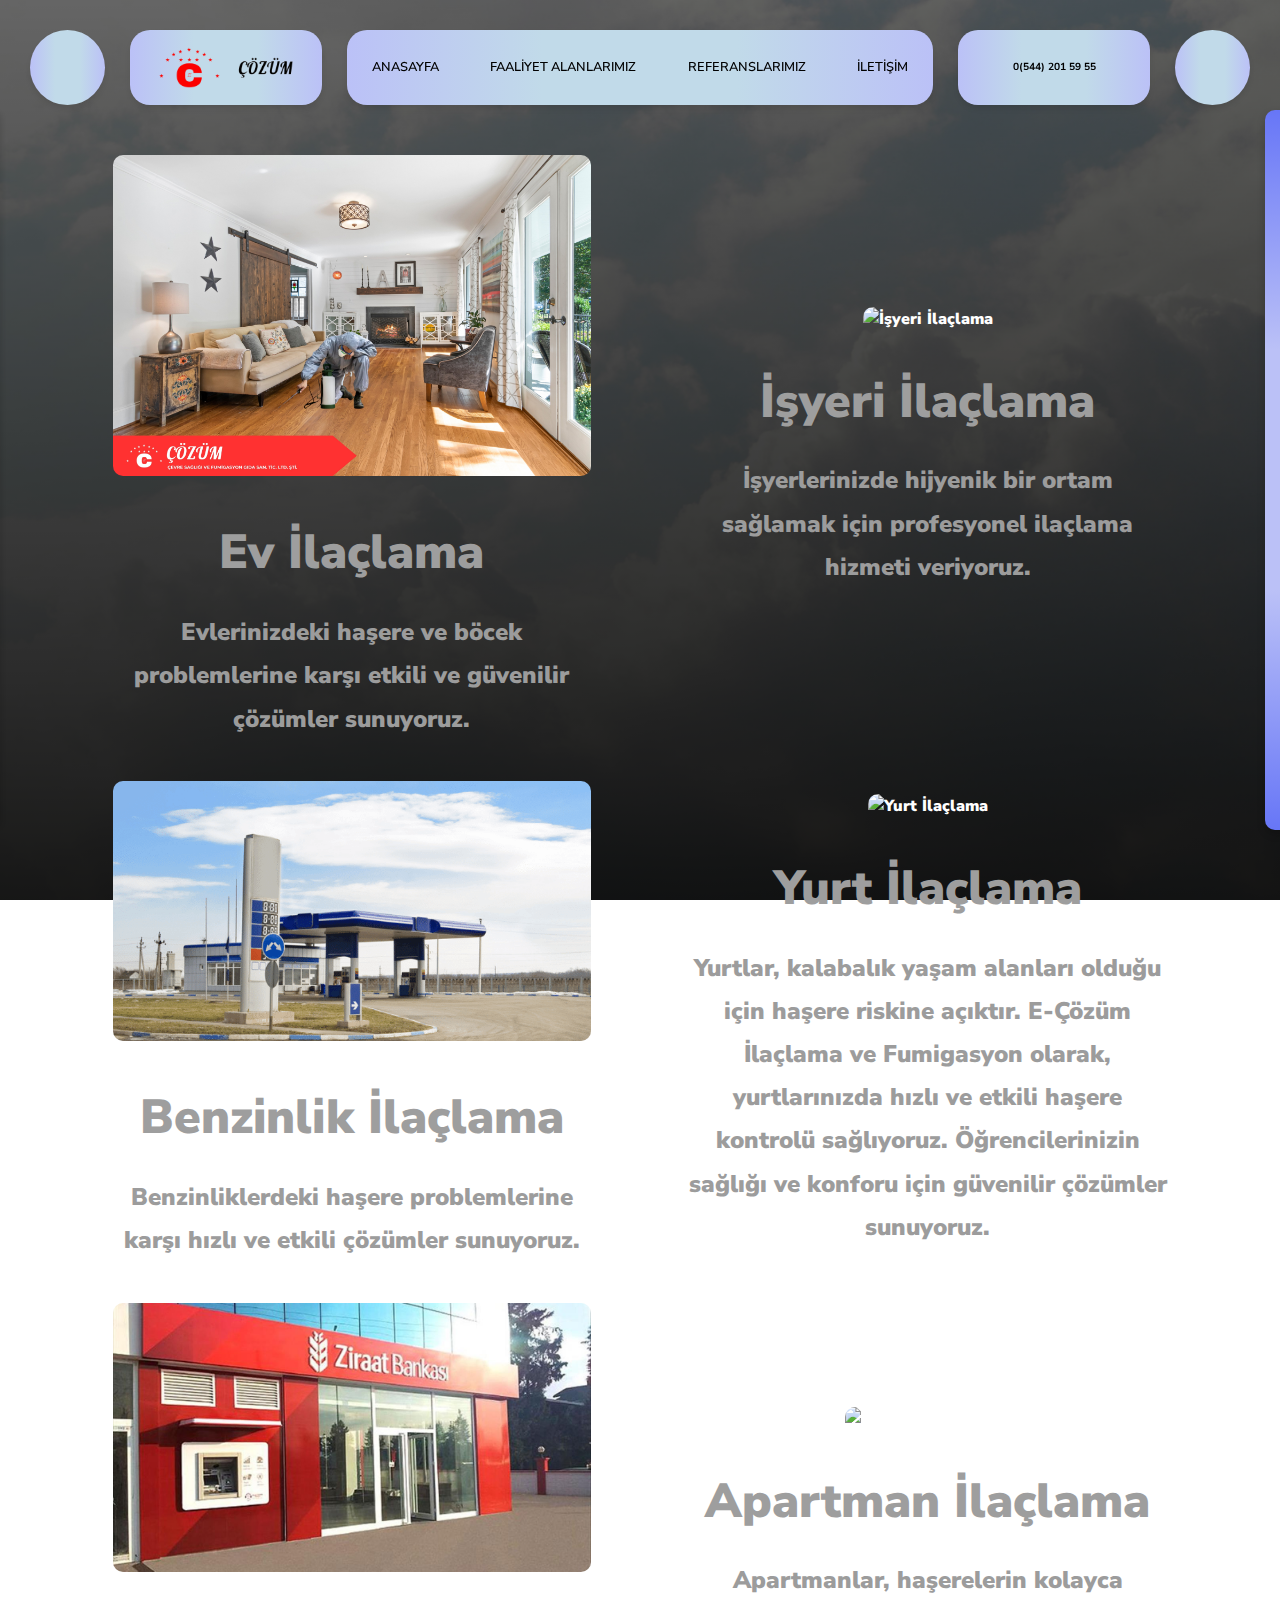
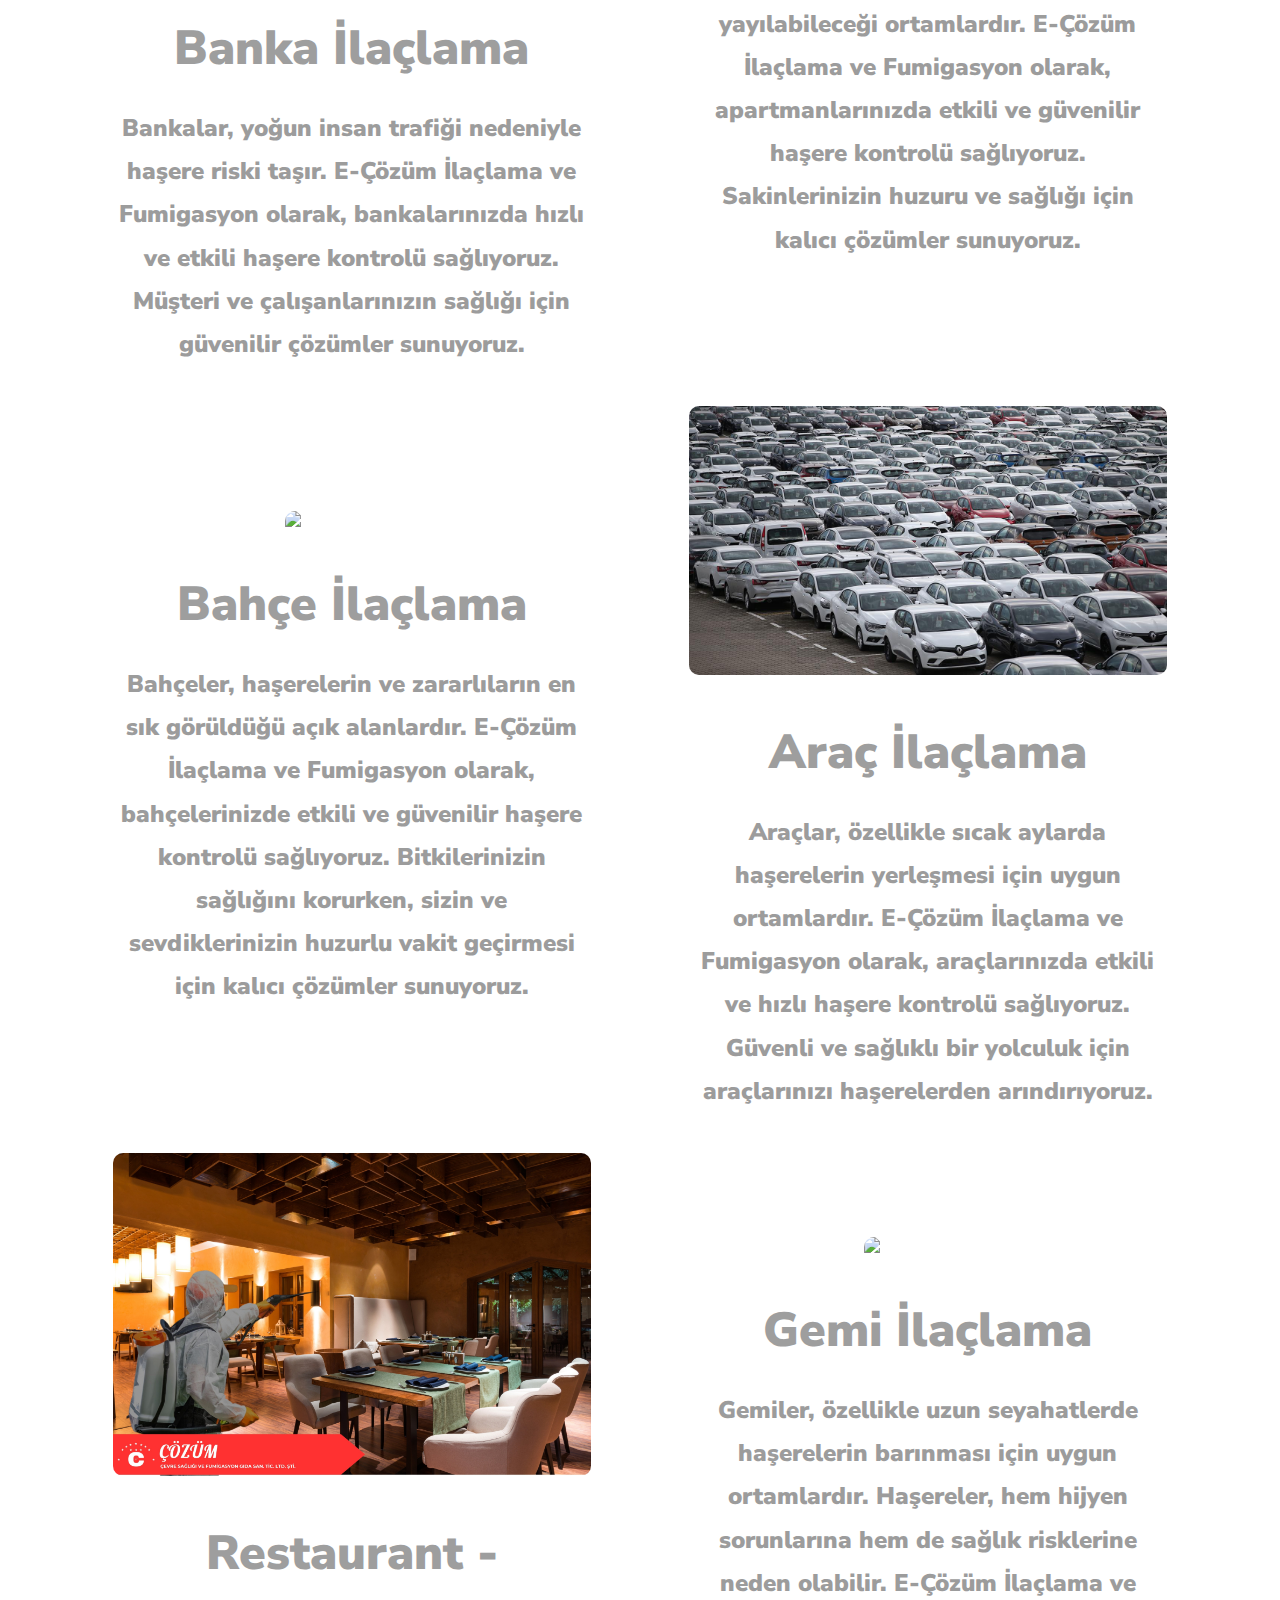
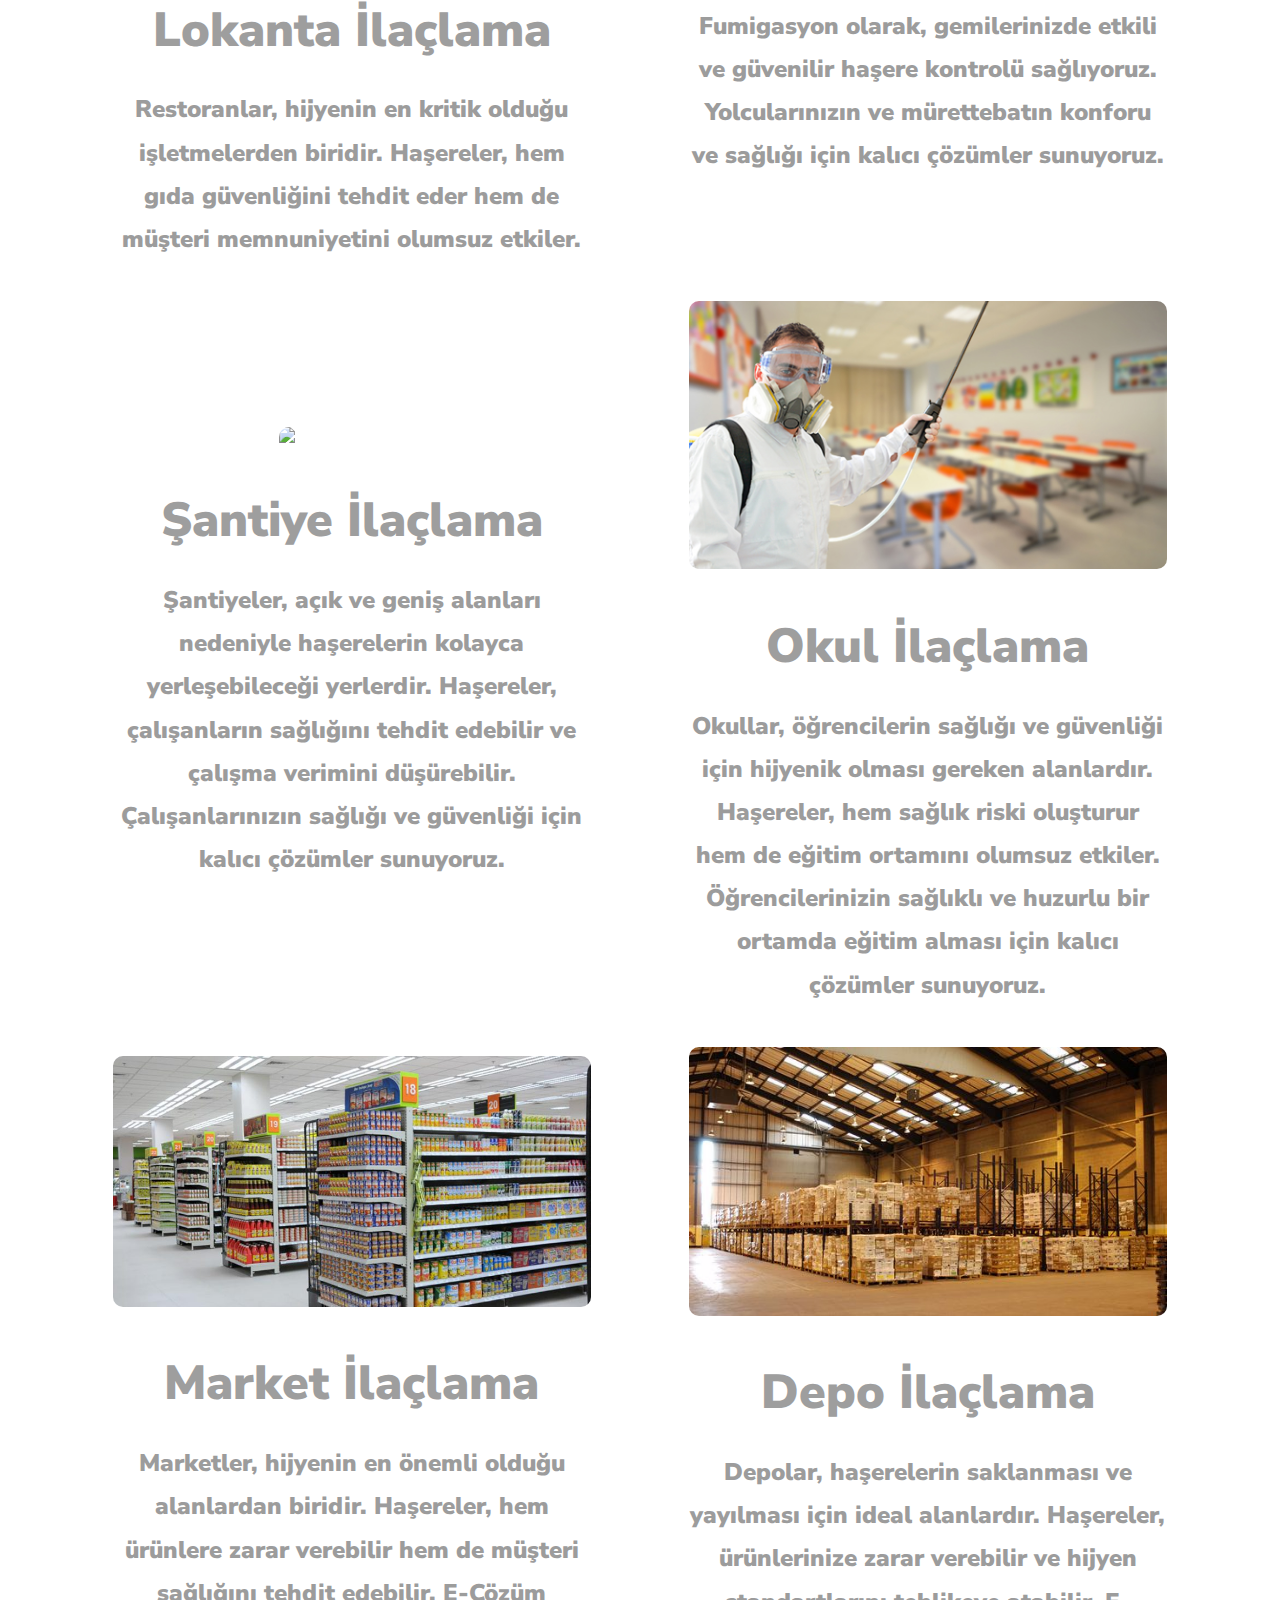
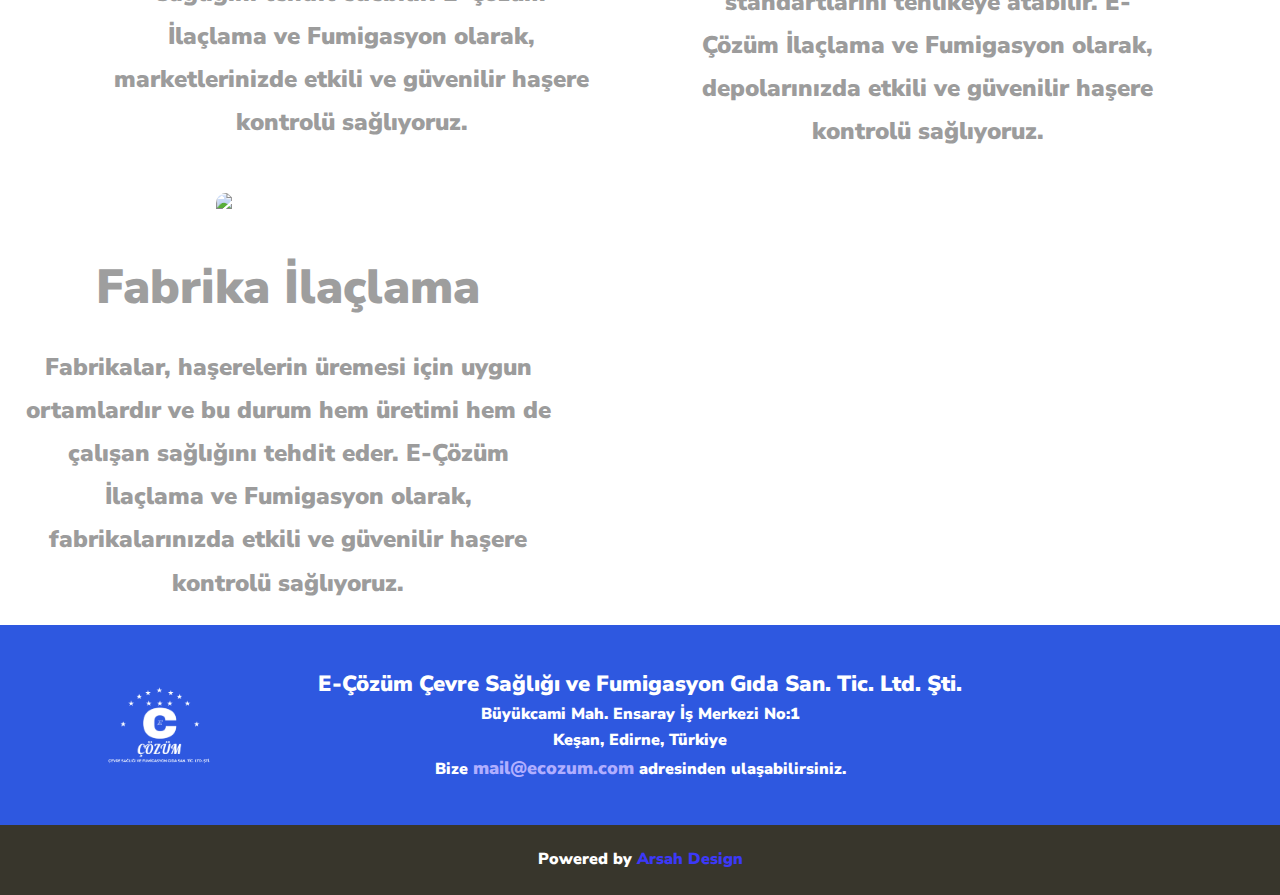
==== commit 7c95463f: "son gibi" ====
--- a/faaliyetler.html
+++ b/faaliyetler.html
@@ -82,7 +82,7 @@
             <li><a href="#bahce">Bahçe İlaçlama</a></li>
             <li><a href="#arac">Araç İlaçlama</a></li>
             <li><a href="#restaurant-lokanta">Restaurant-Lokanta İlaçlama</a></li>
-            <li><a href="#Gemi">Gemi İlaçlama</a></li>
+            <li><a href="#gemi">Gemi İlaçlama</a></li>
             <li><a href="#santiye">Şantiye İlaçlama</a></li>
             <li><a href="#okul">Okul İlaçlama</a></li>
             <li><a href="#market">Market İlaçlama</a></li>
@@ -90,7 +90,7 @@
             <li><a href="#fabrika">Fabrika İlaçlama</a></li>
         </ul>
     </aside>
-
+<div class="fmain">
     <!-- Uygulama Alanları -->
     <section class="fullscreen-section" id="ev">
         <div class="content">
@@ -110,7 +110,7 @@
 
     <section class="fullscreen-section" id="benzinlik">
         <div class="content">
-            <img src="gör/logocozum.png" alt="Benzinlik İlaçlama">
+            <img src="gör/benzinlikk.png" alt="Benzinlik İlaçlama">
             <h2>Benzinlik İlaçlama</h2>
             <p>Benzinliklerdeki haşere problemlerine karşı hızlı ve etkili çözümler sunuyoruz.</p>
         </div>
@@ -120,15 +120,15 @@
         <div class="content">
             <img src="gör/yurt.jpg" alt="Yurt İlaçlama">
             <h2>Yurt İlaçlama</h2>
-            <p>Lorem ipsum, dolor sit amet consectetur adipisicing elit. Incidunt ipsa assumenda mollitia quas qui quisquam ipsum at pariatur hic nesciunt.</p>
+            <p>Yurtlar, kalabalık yaşam alanları olduğu için haşere riskine açıktır. E-Çözüm İlaçlama ve Fumigasyon olarak, yurtlarınızda hızlı ve etkili haşere kontrolü sağlıyoruz. Öğrencilerinizin sağlığı ve konforu için güvenilir çözümler sunuyoruz.</p>
         </div>
     </section>
 
     <section class="fullscreen-section" id="banka">
         <div class="content">
-            <img src="gör/logocozum.png" alt="Banka İlaçlama">
+            <img src="gör/bankaa.jpg" alt="Banka İlaçlama">
             <h2>Banka İlaçlama</h2>
-            <p>Lorem ipsum, dolor sit amet consectetur adipisicing elit. Incidunt ipsa assumenda mollitia quas qui quisquam ipsum at pariatur hic nesciunt.</p>
+            <p>Bankalar, yoğun insan trafiği nedeniyle haşere riski taşır. E-Çözüm İlaçlama ve Fumigasyon olarak, bankalarınızda hızlı ve etkili haşere kontrolü sağlıyoruz. Müşteri ve çalışanlarınızın sağlığı için güvenilir çözümler sunuyoruz.</p>
         </div>
     </section>
 
@@ -136,7 +136,7 @@
         <div class="content">
             <img src="gör/apartman.jpg" alt="Apartman İlaçlama">
             <h2>Apartman İlaçlama</h2>
-            <p>Lorem ipsum, dolor sit amet consectetur adipisicing elit. Incidunt ipsa assumenda mollitia quas qui quisquam ipsum at pariatur hic nesciunt.</p>
+            <p>Apartmanlar, haşerelerin kolayca yayılabileceği ortamlardır. E-Çözüm İlaçlama ve Fumigasyon olarak, apartmanlarınızda etkili ve güvenilir haşere kontrolü sağlıyoruz. Sakinlerinizin huzuru ve sağlığı için kalıcı çözümler sunuyoruz.</p>
         </div>
     </section>
 
@@ -144,15 +144,15 @@
         <div class="content">
             <img src="gör/bahçe.jpg" alt="Bahçe İlaçlama">
             <h2>Bahçe İlaçlama</h2>
-            <p>Lorem ipsum, dolor sit amet consectetur adipisicing elit. Incidunt ipsa assumenda mollitia quas qui quisquam ipsum at pariatur hic nesciunt.</p>
+            <p>Bahçeler, haşerelerin ve zararlıların en sık görüldüğü açık alanlardır. E-Çözüm İlaçlama ve Fumigasyon olarak, bahçelerinizde etkili ve güvenilir haşere kontrolü sağlıyoruz. Bitkilerinizin sağlığını korurken, sizin ve sevdiklerinizin huzurlu vakit geçirmesi için kalıcı çözümler sunuyoruz.</p>
         </div>
     </section>
 
     <section class="fullscreen-section" id="arac">
         <div class="content">
-            <img src="gör/logocozum.png" alt="Araç İlaçlama">
+            <img src="gör/araçç.jpg" alt="Araç İlaçlama">
             <h2>Araç İlaçlama</h2>
-            <p>Lorem ipsum, dolor sit amet consectetur adipisicing elit. Incidunt ipsa assumenda mollitia quas qui quisquam ipsum at pariatur hic nesciunt.</p>
+            <p>Araçlar, özellikle sıcak aylarda haşerelerin yerleşmesi için uygun ortamlardır. E-Çözüm İlaçlama ve Fumigasyon olarak, araçlarınızda etkili ve hızlı haşere kontrolü sağlıyoruz. Güvenli ve sağlıklı bir yolculuk için araçlarınızı haşerelerden arındırıyoruz.</p>
         </div>
     </section>
 
@@ -160,15 +160,15 @@
         <div class="content">
             <img src="gör/lokanta.jpg" alt="Restaurant İlaçlama">
             <h2>Restaurant - Lokanta İlaçlama</h2>
-            <p>Lorem ipsum, dolor sit amet consectetur adipisicing elit. Incidunt ipsa assumenda mollitia quas qui quisquam ipsum at pariatur hic nesciunt.</p>
+            <p>Restoranlar, hijyenin en kritik olduğu işletmelerden biridir. Haşereler, hem gıda güvenliğini tehdit eder hem de müşteri memnuniyetini olumsuz etkiler.</p>
         </div>
     </section>
 
     <section class="fullscreen-section" id="gemi">
         <div class="content">
-            <img src="gör/logocozum.png" alt="Gemi İlaçlama">
+            <img src="gör/gemi.jpg" alt="Gemi İlaçlama">
             <h2>Gemi İlaçlama</h2>
-            <p>Lorem ipsum, dolor sit amet consectetur adipisicing elit. Incidunt ipsa assumenda mollitia quas qui quisquam ipsum at pariatur hic nesciunt.</p>
+            <p>Gemiler, özellikle uzun seyahatlerde haşerelerin barınması için uygun ortamlardır. Haşereler, hem hijyen sorunlarına hem de sağlık risklerine neden olabilir. E-Çözüm İlaçlama ve Fumigasyon olarak, gemilerinizde etkili ve güvenilir haşere kontrolü sağlıyoruz. Yolcularınızın ve mürettebatın konforu ve sağlığı için kalıcı çözümler sunuyoruz.</p>
         </div>
     </section>
 
@@ -176,7 +176,7 @@
         <div class="content">
             <img src="gör/şantiye.jpg" alt="Şantiye İlaçlama">
             <h2>Şantiye İlaçlama</h2>
-            <p>Lorem ipsum, dolor sit amet consectetur adipisicing elit. Incidunt ipsa assumenda mollitia quas qui quisquam ipsum at pariatur hic nesciunt.</p>
+            <p>Şantiyeler, açık ve geniş alanları nedeniyle haşerelerin kolayca yerleşebileceği yerlerdir. Haşereler, çalışanların sağlığını tehdit edebilir ve çalışma verimini düşürebilir. Çalışanlarınızın sağlığı ve güvenliği için kalıcı çözümler sunuyoruz.</p>
         </div>
     </section>
 
@@ -184,32 +184,33 @@
         <div class="content">
             <img src="gör/okul.jpg" alt="Okul İlaçlama">
             <h2>Okul İlaçlama</h2>
-            <p>Lorem ipsum, dolor sit amet consectetur adipisicing elit. Incidunt ipsa assumenda mollitia quas qui quisquam ipsum at pariatur hic nesciunt.</p>
+            <p>Okullar, öğrencilerin sağlığı ve güvenliği için hijyenik olması gereken alanlardır. Haşereler, hem sağlık riski oluşturur hem de eğitim ortamını olumsuz etkiler. Öğrencilerinizin sağlıklı ve huzurlu bir ortamda eğitim alması için kalıcı çözümler sunuyoruz.</p>
         </div>
     </section>
 
     <section class="fullscreen-section" id="market">
         <div class="content">
-            <img src="gör/logocozum.png" alt="Market İlaçlama">
+            <img src="gör/markett.jpg" alt="Market İlaçlama">
             <h2>Market İlaçlama</h2>
-            <p>Lorem ipsum, dolor sit amet consectetur adipisicing elit. Incidunt ipsa assumenda mollitia quas qui quisquam ipsum at pariatur hic nesciunt.</p>
+            <p>Marketler, hijyenin en önemli olduğu alanlardan biridir. Haşereler, hem ürünlere zarar verebilir hem de müşteri sağlığını tehdit edebilir. E-Çözüm İlaçlama ve Fumigasyon olarak, marketlerinizde etkili ve güvenilir haşere kontrolü sağlıyoruz. </p>
         </div>
     </section>
 
     <section class="fullscreen-section" id="depo">
         <div class="content">
-            <img src="gör/logocozum.png" alt="Depo İlaçlama">
+            <img src="gör/depo.jpg" alt="Depo İlaçlama">
             <h2>Depo İlaçlama</h2>
-            <p>Lorem ipsum, dolor sit amet consectetur adipisicing elit. Incidunt ipsa assumenda mollitia quas qui quisquam ipsum at pariatur hic nesciunt.</p>
-        </div>
+            <p>Depolar, haşerelerin saklanması ve yayılması için ideal alanlardır. Haşereler, ürünlerinize zarar verebilir ve hijyen standartlarını tehlikeye atabilir. E-Çözüm İlaçlama ve Fumigasyon olarak, depolarınızda etkili ve güvenilir haşere kontrolü sağlıyoruz.  </p>
+        </div>
+
+</div>        
     </section>
 
     <section class="fullscreen-section" id="fabrika">
         <div class="content">
             <img src="gör/fabrika.jpg" alt="Fabrika İlaçlama">
             <h2>Fabrika İlaçlama</h2>
-            <p>Lorem ipsum, dolor sit amet consectetur adipisicing elit. Incidunt ipsa assumenda mollitia quas qui quisquam ipsum at pariatur hic nesciunt.</p>
-        </div>
+            <p>Fabrikalar, haşerelerin üremesi için uygun ortamlardır ve bu durum hem üretimi hem de çalışan sağlığını tehdit eder. E-Çözüm İlaçlama ve Fumigasyon olarak, fabrikalarınızda etkili ve güvenilir haşere kontrolü sağlıyoruz.</p> 
     </section>
 
     <button id="scr" class="scroll-to-top" onclick="scrollToTop()"><ion-icon class="up_icon" name="chevron-up-outline"></ion-icon></button>
@@ -221,7 +222,7 @@
         <div id="yan">
             <a href="index.html"><img src="gör/logoyazılıbeyaz.png" alt="logo"></a>
              <span id="addrs">  
-                <p id="cont-ttl">E-Çözüm İletişim</p>
+                <p id="cont-ttl">E-Çözüm Çevre Sağlığı ve Fumigasyon Gıda San. Tic. Ltd. Şti.</p>
                 <p id="cont">Büyükcami Mah. Ensaray İş Merkezi No:1 <br>Keşan, Edirne, Türkiye</p>
                 <p id="ilp">Bize <a id="fmail" href="mailto:mail@ecozum.com">mail@ecozum.com</a> adresinden ulaşabilirsiniz.</p>
              </span>
--- a/faaliyetler.css
+++ b/faaliyetler.css
@@ -21,7 +21,7 @@
 
 .side-menu-left {
     position: fixed;
-    right: -237px; /* Menü başlangıçta gizli */
+    right: -235px; /* Menü başlangıçta gizli */
     height: 80%;
     top: 110px;
     background: linear-gradient(to top,#6776f7,#bbc1f7,#bbc1f7,#6776f7);
@@ -48,6 +48,7 @@
     animation: none;
 }
 
+
 .side-menu-left ul {
     list-style: none;
     padding: 0;
@@ -69,10 +70,22 @@
 .side-menu-left ul li a:hover {
     color: #ffffff;
 }
+.fmain{
+    margin: 0 auto;
+    height: auto;
+    width: 90%;
+    display: flex;
+    
+    flex-wrap: wrap;
+    justify-content: space-around;
+}
 
 .fullscreen-section {
-    height: 730px;
+    height: auto;
+    
     display: flex;
+    width: 45%;
+    min-width: 340px;
     justify-content: center;
     align-items: center;
     text-align: center;
--- a/style.css
+++ b/style.css
@@ -29,8 +29,8 @@
 } */
 
 .navbar {
-    margin-top: 30px;
-    height: 75px;
+    margin-top: 20px;
+    height: 95px;
     justify-content: space-evenly;
     align-items: center;
     display: flex;
@@ -39,9 +39,10 @@
     padding-left: 5px;
     padding-right: 5px;
     position: sticky;
-    top: 10px;
+    top: 0;
     z-index: 9999;
-
+    transition: 0.7s;
+    
 }
 
 .navbuton{
@@ -283,7 +284,7 @@
     background: linear-gradient(to left,#bbc1f7,#c1dae9,#c1dae9,#bbc1f7);
     box-shadow: 0 4px 6px -1px rgba(0, 0, 0, 0.1);  
     border-radius:20px;
-    height: 100%;
+    height: 75px;
     padding-left: 2vw;
     padding-right: 2vw;
 }
@@ -557,8 +558,8 @@
     }
    
     #yan{
-    flex-direction: column-reverse;
-    width: 80%;
+        flex-direction: column;
+        width: 80%;
     }
     
     footer{
